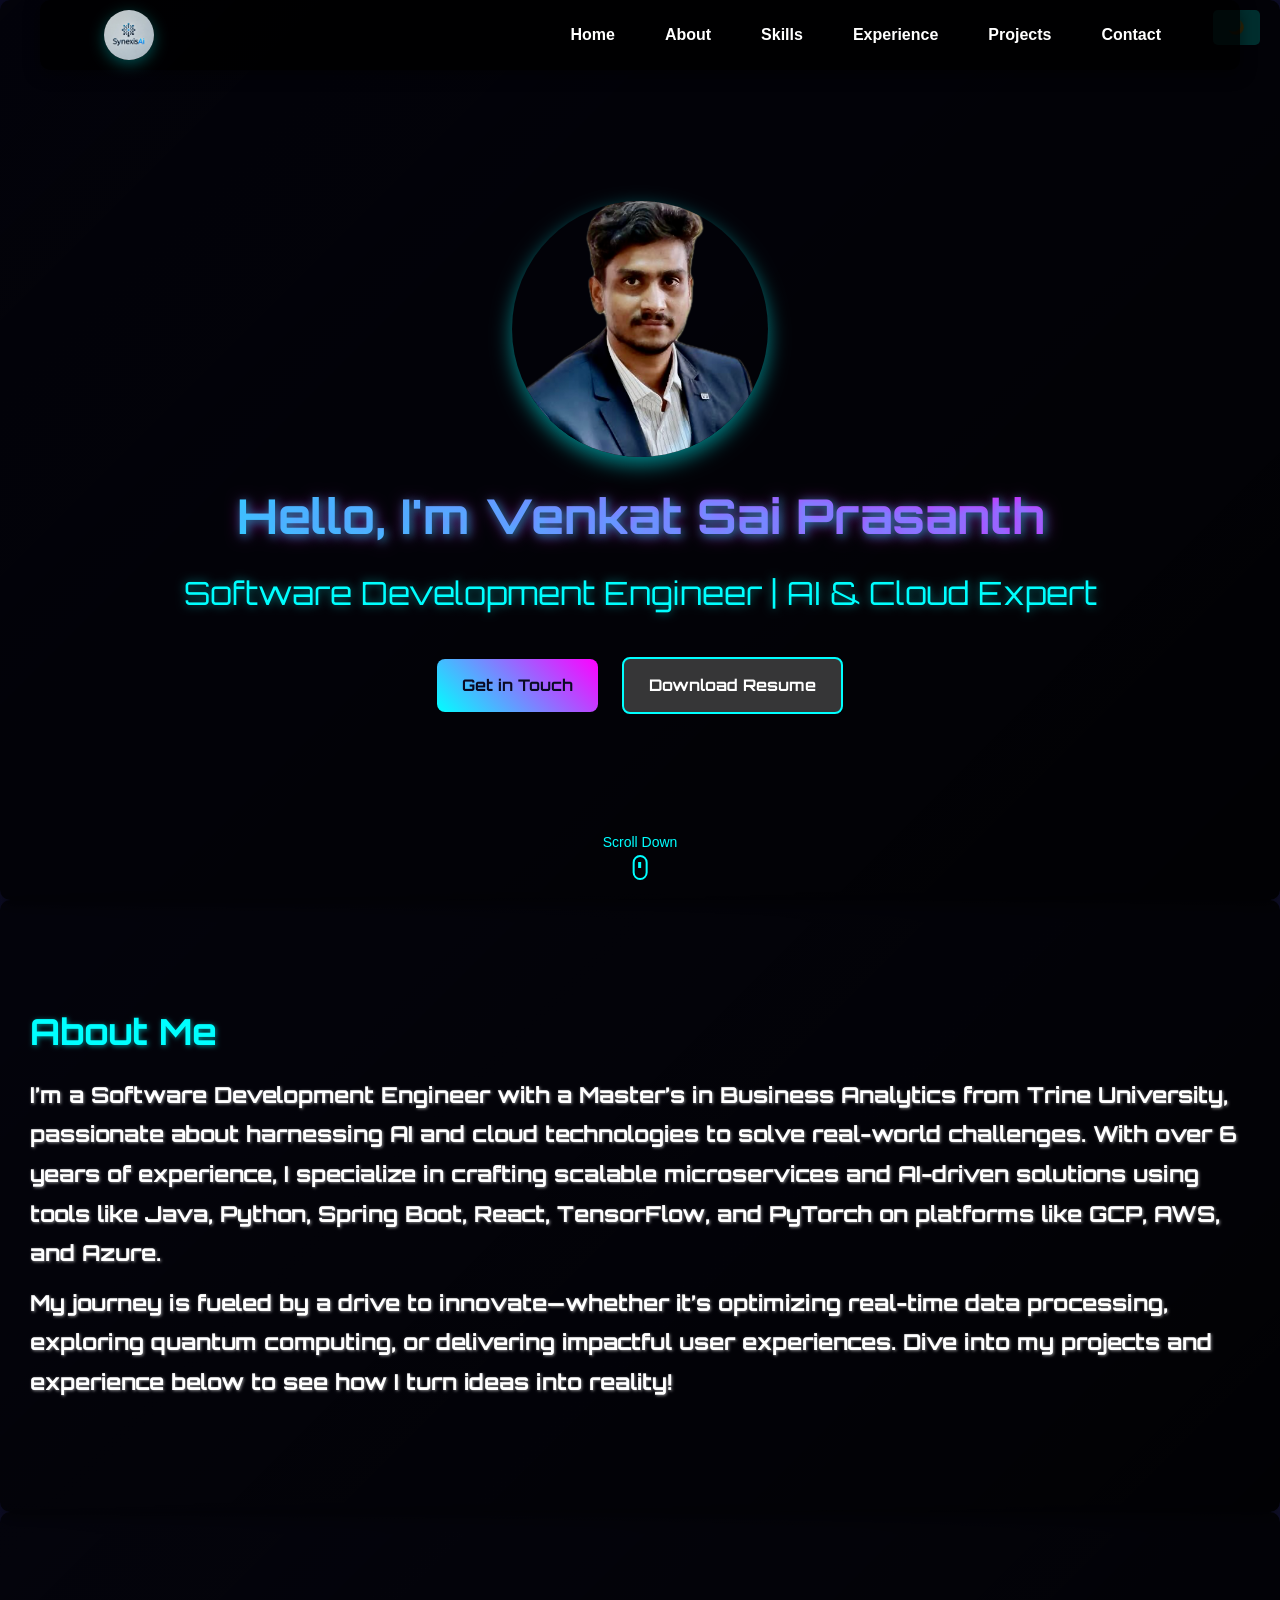
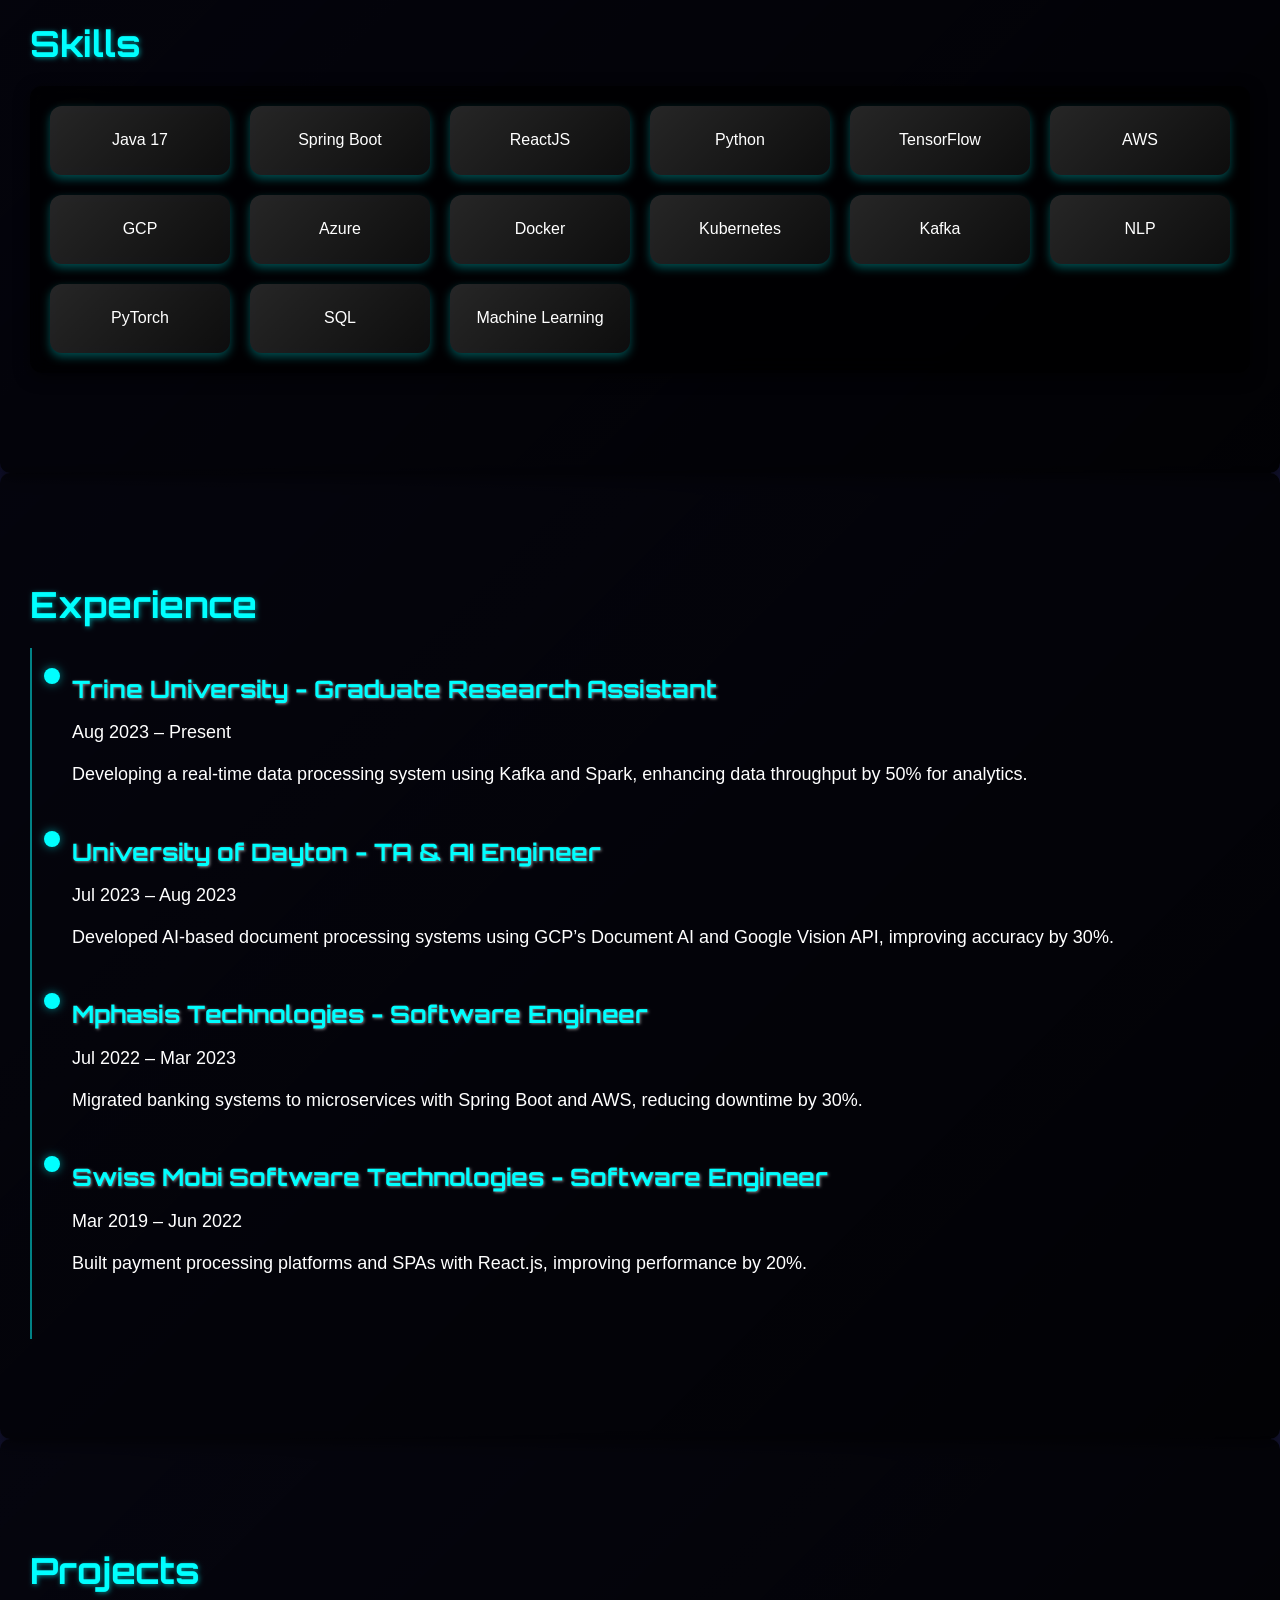
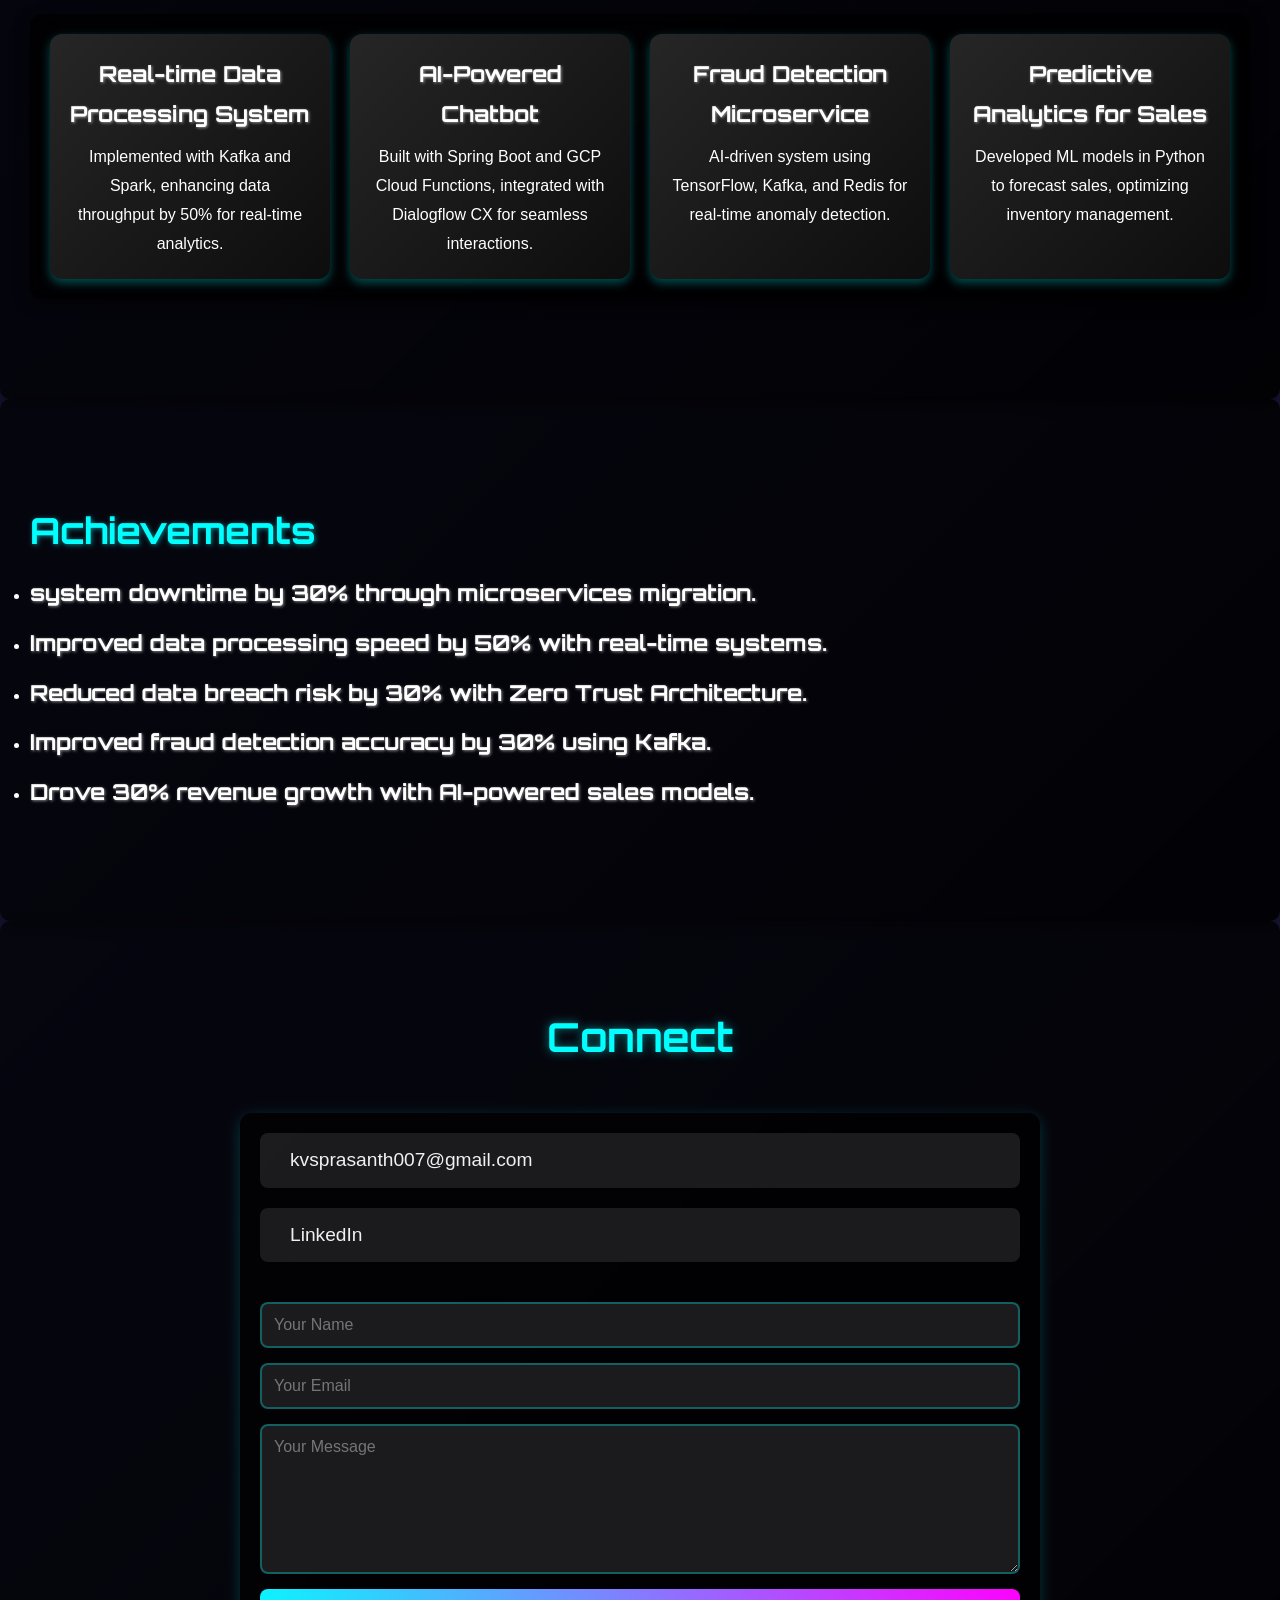
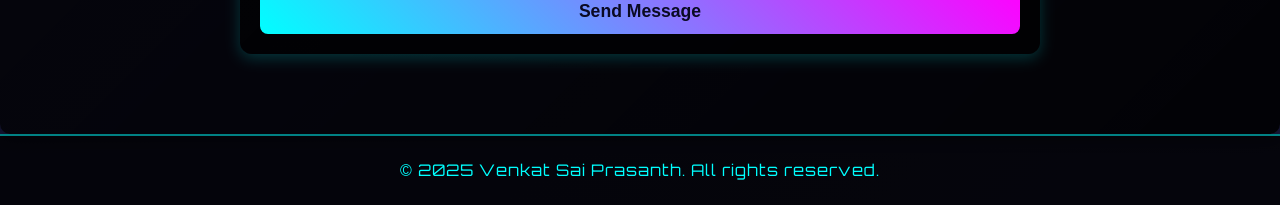
==== index.html @ 5cc9eefd "Remove unused background images and update avatar image source; enhance hero section styling for bet" ====
<!DOCTYPE html>
<html lang="en">

<head>
    <meta charset="UTF-8">
    <meta name="viewport" content="width=device-width, initial-scale=1.0">
    <title>Venkat Sai Prasanth - Portfolio</title>
    <link rel="stylesheet" href="style.css">
    <link href="https://fonts.googleapis.com/css2?family=Orbitron:wght@400;700&family=Roboto:wght@300;400;700&display=swap" rel="stylesheet">
</head>

<body>
    <!-- Loading Screen -->
    <div class="loader" aria-hidden="true">
        <div class="quantum-loader">
            <div class="quantum-dot"></div>
            <div class="quantum-dot"></div>
            <div class="quantum-dot"></div>
        </div>
    </div>
    <!-- Dark Mode Toggle -->
    <button id="theme-toggle" class="theme-toggle">🌙</button>
    
    <div class="video-container">
        <video autoplay muted loop playsinline webkit-playsinline>
            <source src="video-2.mp4" type="video/mp4">
            Your browser does not support the video tag.
        </video>
    </div>

    <header class="neon-header">
        <nav class="responsive-nav">
            <div class="nav-brand">
                <img src="logo.jpg" alt="Venkat's Portfolio Logo" class="hologram-logo">
            </div>
            <button class="hamburger" aria-label="Toggle Navigation Menu" aria-expanded="false">
                <div class="hamburger-line"></div>
                <div class="hamburger-line"></div>
                <div class="hamburger-line"></div>
            </button>
            <ul class="nav-items">
                <li><a href="#home" class="nav-link"><i class="fas fa-home"></i> Home</a></li>
                <li><a href="#about" class="nav-link"><i class="fas fa-user"></i> About</a></li>
                <li><a href="#skills" class="nav-link"><i class="fas fa-code"></i> Skills</a></li>
                <li><a href="#experience" class="nav-link"><i class="fas fa-briefcase"></i> Experience</a></li>
                <li><a href="#projects" class="nav-link"><i class="fas fa-project-diagram"></i> Projects</a></li>
                <li><a href="#contact" class="nav-link"><i class="fas fa-envelope"></i> Contact</a></li>
            </ul>
        </nav>
    </header>

    <section id="home" class="hero section">
        <div class="hero-image">
            <img src="avata.png" alt="Avatar of Venkat Sai Prasanth">
        </div>
        <div class="hero-content">
            <h1>Hello, I'm Venkat Sai Prasanth</h1>
            <p class="animated-text">Software Development Engineer | AI & Cloud Expert</p>
            <a href="#contact" class="cta-btn">Get in Touch</a>
            <a href="Venkat_Sai_Prasanth_Resume.pdf" download class="cta-btn secondary">Download Resume</a>
        </div>
        <div class="scroll-indicator">
            <p>Scroll Down</p>
            <div class="scroll-icon"></div>
        </div>
    </section>

    <section id="about" class="section">
        <h2>About Me</h2>
        <h3 >I’m a Software Development Engineer with a Master’s in Business Analytics from Trine
            University, passionate about harnessing AI and cloud technologies to solve real-world challenges. With over
            6 years of experience, I specialize in crafting scalable microservices and AI-driven solutions using tools
            like Java, Python, Spring Boot, React, TensorFlow, and PyTorch on platforms like GCP, AWS, and Azure.</h3>
        <h3 >My journey is fueled by a drive to innovate—whether it’s optimizing real-time data
                processing, exploring quantum computing, or delivering impactful user experiences. Dive into my projects
                and experience below to see how I turn ideas into reality!</h3>
    </section>

    <section id="skills" class="section">
        <h2>Skills</h2>
        <div class="skills-grid">
            <div class="skill-card">Java 17</div>
            <div class="skill-card">Spring Boot</div>
            <div class="skill-card">ReactJS</div>
            <div class="skill-card">Python</div>
            <div class="skill-card">TensorFlow</div>
            <div class="skill-card">AWS</div>
            <div class="skill-card">GCP</div>
            <div class="skill-card">Azure</div>
            <div class="skill-card">Docker</div>
            <div class="skill-card">Kubernetes</div>
            <div class="skill-card">Kafka</div>
            <div class="skill-card">NLP</div>
            <div class="skill-card">PyTorch</div>
            <div class="skill-card">SQL</div>
            <div class="skill-card">Machine Learning</div>
        </div>
    </section>

    <section id="experience" class="section">
        <h2>Experience</h2>
        <div class="timeline">
            <div class="timeline-item">
                <h3>Trine University - Graduate Research Assistant</h3>
                <p>Aug 2023 – Present</p>
                <p>Developing a real-time data processing system using Kafka and Spark, enhancing data throughput by 50%
                    for analytics.</p>
            </div>
            <div class="timeline-item">
                <h3>University of Dayton - TA & AI Engineer</h3>
                <p>Jul 2023 – Aug 2023</p>
                <p>Developed AI-based document processing systems using GCP’s Document AI and Google Vision API,
                    improving accuracy by 30%.</p>
            </div>
            <div class="timeline-item">
                <h3>Mphasis Technologies - Software Engineer</h3>
                <p>Jul 2022 – Mar 2023</p>
                <p>Migrated banking systems to microservices with Spring Boot and AWS, reducing downtime by 30%.</p>
            </div>
            <div class="timeline-item">
                <h3>Swiss Mobi Software Technologies - Software Engineer</h3>
                <p>Mar 2019 – Jun 2022</p>
                <p>Built payment processing platforms and SPAs with React.js, improving performance by 20%.</p>
            </div>
        </div>
    </section>

    <section id="projects" class="section">
        <h2>Projects</h2>
        <div class="projects-grid">
            <div class="project-card">
                <h3>Real-time Data Processing System</h3>
                <p>Implemented with Kafka and Spark, enhancing data throughput by 50% for real-time analytics.</p>
            </div>
            <div class="project-card">
                <h3>AI-Powered Chatbot</h3>
                <p>Built with Spring Boot and GCP Cloud Functions, integrated with Dialogflow CX for seamless
                    interactions.</p>
            </div>
            <div class="project-card">
                <h3>Fraud Detection Microservice</h3>
                <p>AI-driven system using TensorFlow, Kafka, and Redis for real-time anomaly detection.</p>
            </div>
            <div class="project-card">
                <h3>Predictive Analytics for Sales</h3>
                <p>Developed ML models in Python to forecast sales, optimizing inventory management.</p>
            </div>
        </div>
    </section>

    <section id="achievements" class="section">
        <h2>Achievements</h2>
        <ul class="achievements-list">
            <li>
                <h3> system downtime by 30% through microservices migration.</h3>
            </li>
            <li>
                <h3> Improved data processing speed by 50% with real-time systems.</h3>
            </li>
            <li>
                <h3>Reduced data breach risk by 30% with Zero Trust Architecture.</h3>
            </li>
            <li>
                <h3>Improved fraud detection accuracy by 30% using Kafka.</h3>
            </li>
            <li>
                <h3>Drove 30% revenue growth with AI-powered sales models.</h3>
            </li>
        </ul>
    </section>

    <section id="contact" class="section">
        <h2 class="section-title">Connect</h2>
        <div class="contact-wrapper">
            <div class="contact-card">
                <!-- Email Link -->
                <a href="mailto:kvsprasanth007@gmail.com" class="contact-link">
                    <i class="fas fa-envelope"></i>
                    <span>kvsprasanth007@gmail.com</span>
                </a>
                <!-- LinkedIn Link -->
                <a href="https://www.linkedin.com/in/venkat-kunchanapalli-49515274/" target="_blank" rel="noopener"
                    class="contact-link">
                    <i class="fab fa-linkedin"></i>
                    <span>LinkedIn</span>
                </a>
                <!-- Contact Form -->
                <form id="contact-form" class="contact-form" action="http://localhost:8080/api/contact/send"
                    method="POST">
                    <div class="form-group">
                        <input type="text" name="name" placeholder="Your Name" required>
                    </div>
                    <div class="form-group">
                        <input type="email" name="email" placeholder="Your Email" required>
                    </div>
                    <div class="form-group">
                        <textarea name="message" placeholder="Your Message" rows="5" required></textarea>
                    </div>
                    <button type="submit" class="submit-btn">Send Message</button>
                </form>
            </div>
        </div>
    </section>
    <footer>
        <p>© 2025 Venkat Sai Prasanth. All rights reserved.</p>
    </footer>

    <script src="script.js"></script>
</body>

</html>
---- style.css ----
/* Global Reset and Base Styles */
:root {
  --primary-color: #00ffff;
  --secondary-color: #ff00ff;
  --text-color: #ffffff;
  --bg-gradient: linear-gradient(135deg, #0a0a23, #1a1a3d);
  --transition: all 0.3s ease-in-out;
  --shadow: 0 4px 15px rgba(0, 255, 255, 0.3);
  --font-primary: 'Orbitron', sans-serif;
  --font-secondary: 'Inter', sans-serif;
}

* {
  margin: 0;
  padding: 0;
  box-sizing: border-box;
  font-family: var(--font-secondary);
  scroll-behavior: smooth;
  -webkit-font-smoothing: antialiased;
  -moz-osx-font-smoothing: grayscale;
}

/* Body Styles */
body {
  background: var(--bg-gradient);
  color: var(--text-color);
  line-height: 1.8;
  overflow-x: hidden;
  font-size: 16px;
  transition: var(--transition);
  display: block;
  flex-direction: column;
  min-height: 100vh;
  font-family: var(--font-primary);
  -webkit-tap-highlight-color: transparent;
}

/* Scrollbar Styling */
body::-webkit-scrollbar {
  width: 8px;
}

body::-webkit-scrollbar-thumb {
  background: var(--primary-color);
  border-radius: 10px;
}

body::-webkit-scrollbar-thumb:hover {
  background: var(--secondary-color);
}

body::-webkit-scrollbar-track {
  background: rgba(255, 255, 255, 0.1);
}


/* Accessibility Improvements */
:focus {
  outline: 2px solid #00ffff;
  outline-offset: 2px;
}

a {
  color: inherit;
  text-decoration: none;
}

a:focus,
button:focus {
  outline: 2px solid #f7f7f7;
  outline-offset: 2px;
}

/* Replace lines 67-114 with this improved loader implementation */
.loader {
  position: fixed;
  top: 0;
  left: 0;
  width: 100%;
  height: 100%;
  background: rgba(0, 0, 0, 0.9);
  display: flex;
  justify-content: center;
  align-items: center;
  z-index: 9999;
  transition: opacity 0.5s ease-out, visibility 0.5s ease-out;
}

.loader.hidden {
  opacity: 0;
  visibility: hidden;
}

.quantum-loader {
  display: flex;
  gap: 8px;
}

.quantum-dot {
  width: 20px;
  height: 20px;
  background: #00ffff;
  border-radius: 50%;
  animation: pulse 1.5s infinite ease-in-out;
}

.quantum-dot:nth-child(2) {
  animation-delay: 0.2s;
  background: #ff00ff;
}

.quantum-dot:nth-child(3) {
  animation-delay: 0.4s;
  background: #00ffff;
}

@keyframes pulse {

  0%,
  100% {
    transform: scale(0.8);
    opacity: 0.5;
  }

  50% {
    transform: scale(1.2);
    opacity: 1;
  }
}

body::before {
  content: "Loading...";
  position: fixed;
  top: 50%;
  left: 50%;
  transform: translate(-50%, -50%);
  color: #ffffff;
  font-size: 1.8rem;
  font-family: 'Orbitron', sans-serif;
  text-shadow: 0 0 15px rgba(255, 255, 255, 0.8), 0 0 25px rgba(0, 255, 255, 0.6);
  animation: pulse 1.5s infinite;
  z-index: 9999;
  /* Ensures it stays above all other elements */
  background: rgba(0, 0, 0, 0.85);
  /* Adds a subtle background for better visibility */
  padding: 20px 30px;
  border-radius: 10px;
  box-shadow: 0 4px 15px rgba(254, 254, 254, 0.5);
}

body.loaded::before {
  opacity: 0;
  visibility: hidden;
  transition: opacity 0.5s ease-in-out, visibility 0.5s ease-in-out;
}

@keyframes pulse {

  0%,
  100% {
    transform: translate(-50%, -50%) scale(1);
    opacity: 1;
  }

  50% {
    transform: translate(-50%, -50%) scale(1.1);
    opacity: 0.9;
  }
}
.responsive-nav {
  display: flex;
  justify-content: space-between;
  align-items: center;
  padding: 10px 5%;
  background: rgba(0, 0, 0, 0.8);
  position: fixed;
  width: 100%;
  top: 0;
  right: 0;
  left: 0;
  z-index: 1000;
  transition: var(--transition);
}

.responsive-nav a {
  color: var(--text-color, #fff);
  text-decoration: none;
  font-weight: 700;
  padding: 8px 15px;
  border-radius: 5px;
  transition: background 0.3s ease, color 0.3s ease;
}

.responsive-nav a:hover {
  background: var(--primary-color, #00ffff);
  color: #0a0a23;
}

.responsive-nav .logo {
  font-size: 1.5rem;
  font-family: var(--font-primary, 'Orbitron', sans-serif);
  color: var(--primary-color, #00ffff);
  text-shadow: 0 0 10px rgba(0, 255, 255, 0.5);
}

.responsive-nav .menu-toggle {
  display: none;
  background: none;
  border: none;
  cursor: pointer;
}

.responsive-nav .menu-icon {
  display: block;
  width: 25px;
  height: 3px;
  background-color: var(--primary-color, #00ffff);
  margin: 5px 0;
  position: relative;
  transition: transform 0.3s ease-in-out, background-color 0.3s ease-in-out;
}

.responsive-nav .menu-icon::before,
.responsive-nav .menu-icon::after {
  content: '';
  position: absolute;
  width: 25px;
  height: 3px;
  background: var(--primary-color, #00ffff);
  transition: transform 0.3s ease-in-out, background-color 0.3s ease-in-out;
}

.responsive-nav .menu-icon::before {
  top: -8px;
}

.responsive-nav .menu-icon::after {
  bottom: -8px;
}

.responsive-nav .menu-toggle.active .menu-icon {
  background: transparent;
}

.responsive-nav .menu-toggle.active .menu-icon::before {
  transform: rotate(45deg) translate(5px, 5px);
}

.responsive-nav .menu-toggle.active .menu-icon::after {
  transform: rotate(-45deg) translate(5px, -5px);
}

.responsive-nav .nav-links {
  list-style: none;
  display: flex;
  gap: 20px;
  transition: opacity 0.3s ease-in-out, transform 0.3s ease-in-out;
}

.responsive-nav .nav-links a {
  color: var(--text-color, #fff);
  text-decoration: none;
  font-weight: 700;
  font-family: var(--font-secondary, 'Inter', sans-serif);
  padding: 8px 15px;
  border-radius: 5px;
  transition: background 0.3s ease-in-out, color 0.3s ease-in-out;
}

.responsive-nav .nav-links a:hover {
  background: var(--primary-color, #00ffff);
  color: #0a0a23;
}

.nav-brand {
  display: flex;
  align-items: center;
  gap: 20px;
}

.hologram-logo {
  width: 50px;
  height: 50px;
  border-radius: 50%;
  transition: var(--transition);
}

.hologram-logo:hover {
  transform: scale(1.1);
}
.nav-items {
  list-style: none;
  display: flex;
  gap: 20px;
  transition: transform 0.3s ease-in-out;
}

.nav-link {
  color: var(--text-color);
  text-decoration: none;
  font-weight: 700;
  padding: 10px 15px;
  border-radius: 5px;
  transition: var(--transition);
}
.nav-items a {
  color: var(--text-color);
  text-decoration: none;
  font-weight: bold;
  padding: 10px 15px;
  border-radius: 5px;
  transition: background 0.3s ease, color 0.3s ease;
}

.nav-items a:hover {
  background: var(--primary-color);
  color: #0a0a23;
}

.nav-link:hover {
  background: var(--primary-color);
  color: #0a0a23;
}

.hamburger-line {
  width: 20px;
  height: 3px;
  margin: 3px 0;
  transition: var(--transition);
}

nav {
  display: flex;
  justify-content: space-between;
  align-items: center;
  max-width: 1200px;
  margin: 0 auto;
  padding: 10px 20px;
  position: relative;
  background: rgba(76, 74, 74, 0.416);
  /* Semi-transparent background */
  border-radius: 10px;
  /* Smooth rounded corners */
  box-shadow: 0 4px 15px rgba(0, 0, 0, 0.5);
  /* Adds depth */
  transition: background 0.3s ease-in-out, box-shadow 0.3s ease-in-out;
  z-index: 1000;
  /* Ensures it stays above other elements */
  position: fixed;
  top: 0;
  width: 100%;
  background-color: rgba(0, 0, 0, 0.8);
}

.nav-item.active {
  border-bottom: 2px solid white;
}

nav .logo:hover {
  color: #ff00ff;
  /* Adds a modern hover effect */
}

nav .menu-toggle {
  display: none;
  /* Hidden by default for larger screens */
  background: none;
  border: none;
  cursor: pointer;
}

nav .menu-icon {
  display: block;
  width: 25px;
  height: 3px;
  background-color: #00ffff;
  margin: 5px 0;
  position: relative;
  transition: transform 0.3s ease-in-out, background-color 0.3s ease-in-out;
}

nav .menu-icon::before,
nav .menu-icon::after {
  content: '';
  position: absolute;
  width: 25px;
  height: 3px;
  background: #00ffff;
  transition: transform 0.3s ease-in-out, background-color 0.3s ease-in-out;
}

nav .menu-icon::before {
  top: -8px;
}

nav .menu-icon::after {
  bottom: -8px;
}

nav .menu-toggle.active .menu-icon {
  background: transparent;
}

nav .menu-toggle.active .menu-icon::before {
  transform: rotate(45deg) translate(5px, 5px);
}

nav .menu-toggle.active .menu-icon::after {
  transform: rotate(-45deg) translate(5px, -5px);
}

nav .nav-links {
  list-style: none;
  display: flex;
  gap: 20px;
  transition: opacity 0.3s ease-in-out, transform 0.3s ease-in-out;
}

nav .nav-links a {
  color: #fff;
  text-decoration: none;
  font-weight: 700;
  font-family: 'Inter', sans-serif;
  padding: 8px 15px;
  border-radius: 5px;
  transition: background 0.3s ease-in-out, color 0.3s ease-in-out;
}

nav .nav-links a:hover {
  background: #00ffff;
  color: #0a0a23;
}

.menu-icon {
  display: block;
  width: 30px;
  height: 4px;
  background-color: #00ffff;
  /* Modern neon color */
  margin: 6px 0;
  border-radius: 2px;
  /* Smooth rounded edges */
  position: relative;
  transition: background-color 0.3s ease-in-out, transform 0.3s ease-in-out;
  box-shadow: 0 2px 5px rgba(0, 255, 255, 0.5);
  /* Adds depth */
}

.menu-icon::before,
.menu-icon::after {
  content: '';
  position: absolute;
  width: 30px;
  height: 4px;
  background-color: #00ffff;
  /* Matches the main bar */
  border-radius: 2px;
  transition: transform 0.3s ease-in-out, background-color 0.3s ease-in-out;
  box-shadow: 0 2px 5px rgba(0, 255, 255, 0.5);
}

.menu-icon::before {
  top: -10px;
}

.menu-icon::after {
  bottom: -10px;
}

.menu-toggle.active .menu-icon {
  background-color: transparent;
  /* Hides the middle bar */
  box-shadow: none;
}

.menu-toggle.active .menu-icon::before {
  transform: rotate(45deg) translate(5px, 5px);
  /* Creates an "X" shape */

}

.nav-brand {
  display: flex;
  align-items: center;
}

.hologram-logo {
  width: 50px;
  height: 50px;
  border-radius: 50%;
  box-shadow: var(--shadow);
  transition: transform 0.3s ease, box-shadow 0.3s ease;
}

.hologram-logo:hover {
  transform: scale(1.1);
  box-shadow: 0 4px 15px rgba(255, 0, 255, 0.7);
}

.nav-menu {
  display: flex;
  align-items: center;
}

.nav-items {
  list-style: none;
  display: flex;
  gap: 20px;
}

.nav-link {
  color: var(--text-color, #fff);
  text-decoration: none;
  font-weight: 700;
  padding: 8px 15px;
  border-radius: 5px;
  transition: background 0.3s ease, color 0.3s ease, transform 0.3s ease;
}

.nav-link:hover {
  background: var(--primary-color, #00ffff);
  color: #0a0a23;
  transform: scale(1.05);
}

/* Improved Hamburger Menu */
.hamburger {
  display: none;
  background: none;
  border: none;
  cursor: pointer;
  padding: 10px;
  transition: transform 0.3s ease-in-out;
}

.hamburger:hover {
  transform: scale(1.1);
}

.hamburger-line {
  width: 25px;
  height: 3px;
  background: var(--primary-color);
  margin: 4px 0;
  border-radius: 2px;
  transition: transform 0.3s ease-in-out, background-color 0.3s ease-in-out;
  box-shadow: 0 2px 5px rgba(0, 255, 255, 0.5);
}

.hamburger-line:hover {
  background: var(--secondary-color);
}

.hamburger.active .hamburger-line:nth-child(1) {
  transform: rotate(45deg) translate(5px, 5px);
}

.hamburger.active .hamburger-line:nth-child(2) {
  opacity: 0;
}

.hamburger.active .hamburger-line:nth-child(3) {
  transform: rotate(-45deg) translate(5px, -5px);
}

.nav-links {
  list-style: none;
  display: flex;
  gap: 20px;
}

.nav-links li {
  display: flex;
}

.nav-links a {
  color: var(--text-color, #fff);
  text-decoration: none;
  font-weight: 700;
  transition: color 0.3s ease, transform 0.3s ease;
}

.nav-links a:hover {
  color: var(--primary-color, #00ffff);
  transform: scale(1.05);
}

.section {
  padding: 80px 20px;
  max-width: 1400px;
  margin: 0 auto;
  position: relative;
  background-size: cover;
  background-position: center;
  background-attachment: fixed;
  border-radius: 10px;
  box-shadow: 0 4px 15px rgba(0, 0, 0, 0.5);
  background: linear-gradient(135deg, rgba(0, 0, 0, 0.7), rgba(0, 0, 0, 0.9));
}

/* Video container to ensure full-screen coverage */
.video-container {
  position: fixed;
  top: 0;
  left: 0;
  width: 100%;
  height: 100%;
  overflow: hidden;
  z-index: -1;
}

/* Video settings */
.video-container video {
  position: absolute;
  top: 50%;
  left: 50%;
  min-width: 100%;
  min-height: 100%;
  width: auto;
  height: auto;
  transform: translate(-50%, -50%);
  object-fit: cover;
}

/* Content styling */
.content {
  position: relative;
  text-align: center;
  top: 50%;
  left: 50%;
  transform: translate(-50%, -50%);
  z-index: 1;
  background: rgba(0, 0, 0, 0.6);
  /* Semi-transparent background */
  padding: 20px;
  border-radius: 10px;
}

/* Button styling */
.btn {
  display: inline-block;
  padding: 12px 24px;
  color: white;
  background: #00ffff;
  text-decoration: none;
  font-size: 18px;
  border-radius: 5px;
  transition: 0.3s ease;
}

.btn:hover {
  background: #ff00ff;
}

.section::before {
  content: '';
  position: absolute;
  top: 0;
  left: 0;
  width: 100%;
  height: 100%;
  background: transparent;
  z-index: -1;
}

h1,
h2,
h3 {
  font-family: 'Orbitron', sans-serif;
  margin-bottom: 10px;
}

h1 {
  /* Replace lines 627-635 with more responsive typography */
  font-size: 48px;
  color: #00ffff;
  background: linear-gradient(45deg, #00ffff, #ff00ff);
  -webkit-background-clip: text;
  background-clip: text;
  -webkit-text-fill-color: transparent;
  text-shadow: 2px 2px 10px rgba(0, 255, 255, 0.5), 2px 2px 15px rgba(255, 0, 255, 0.5);
  animation: fadeInText 1.5s ease-in-out;
}

h2 {
  font-size: 36px;
  color: #00ffff;
  text-shadow: 1px 1px 5px rgba(0, 255, 255, 0.5);
}

h3 {
  font-size: 22px;
  color: #ffffff;
  text-shadow: 1px 1px 3px rgba(255, 255, 255, 0.5);
}

.hero {
  display: flex;
  align-items: center;
  justify-content: center;
  flex-direction: column;
  text-align: center;
  min-height: 100vh;
  background-size: cover;
  background-position: center;
  background-attachment: fixed;
  padding-top: 80px;
}

.hero-content {
  width: 100%;
  max-width: auto;
  padding: auto;
  animation: fadeIn 2s ease-in-out;
}

.hero-content h1 {
  font-size: 3em;
  margin-bottom: 20px;
  line-height: 1.2;
}

.hero-content p {
  font-size: 2em;
  font-weight: 300;
  font-family: 'Orbitron', sans-serif;
  margin-bottom: 20px;
  color: #00ffff;
  text-shadow: 0 0 10px rgba(0, 255, 255, 0.5);
}

/* Updated animation */
@keyframes typing {
  from {
    width: 0;
  }

  to {
    width: 100%;
  }
}

@keyframes blink-caret {

  0%,
  100% {
    border-color: transparent;
  }

  50% {
    border-color: #00ffff;
  }
}

.cta-btn {
  display: inline-block;
  margin: 15px 10px;
  padding: 12px 25px;
  background: linear-gradient(45deg, var(--primary-color), var(--secondary-color));
  color: #0a0a23;
  text-decoration: none;
  border-radius: 8px;
  font-size: 1rem;
  font-weight: bold;
  font-family: 'Orbitron', sans-serif;
  transition: transform 0.3s ease, box-shadow 0.3s ease, background 0.3s ease;
}

.cta-btn:hover {
  transform: scale(1.1);
  box-shadow: 0 5px 15px rgba(0, 255, 255, 0.5);
  background: linear-gradient(45deg, var(--secondary-color), var(--primary-color));
}

.cta-btn.secondary {
  background: rgba(68, 68, 68, 0.8);
  color: #ffffff;
  border: 2px solid var(--primary-color);
  transition: transform 0.3s ease, box-shadow 0.3s ease, border-color 0.3s ease;
}

.cta-btn.secondary:hover {
  transform: scale(1.05);
  box-shadow: 0 4px 10px rgba(255, 0, 255, 0.5);
  border-color: var(--secondary-color);
}

/* Dark/Light Mode Toggle */
.theme-toggle {
  position: fixed;
  top: 10px;
  right: 20px;
  background: var(--primary-color);
  border: none;
  color: #000;
  padding: 10px 15px;
  border-radius: 5px;
  cursor: pointer;
  transition: var(--transition);
}

.theme-toggle:hover {
  background: var(--secondary-color);
}

.hero-image {
  margin-top: 30px;
  animation: fadeIn 2s ease-in-out;
}

.hero-image img {
  width: clamp(150px, 20vw, 300px);
  height: clamp(150px, 20vw, 300px);
  object-fit: cover;
  border-radius: 50%;
  animation: float 3s ease-in-out infinite, fadeIn 2s ease-in-out;
  margin-bottom: 20px;
  box-shadow: 0 8px 20px rgba(0, 255, 255, 0.5);
  transition: transform 0.3s ease, box-shadow 0.3s ease;
}

.hero-image img:hover {
  transform: scale(1.1);
  box-shadow: 0 10px 25px rgba(255, 0, 255, 0.7);
}

.scroll-indicator {
  position: absolute;
  bottom: 20px;
  left: 50%;
  transform: translateX(-50%);
  text-align: center;
  color: #00ffff;
  font-family: 'Orbitron', sans-serif;
  font-size: 14px;
  display: flex;
  flex-direction: column;
  align-items: center;
}

.scroll-icon {
  width: 15px;
  height: 25px;
  margin: 0 auto;
  border: 2px solid #00ffff;
  border-radius: 10px;
  position: relative;
}

.scroll-icon::after {
  content: '';
  position: absolute;
  top: 5px;
  left: 50%;
  transform: translateX(-50%);
  width: 3px;
  height: 6px;
  background: #00ffff;
  animation: scrollDown 1.5s infinite;
}

.skills-grid,
.projects-grid {
  display: grid;
  grid-template-columns: repeat(auto-fit, minmax(180px, 1fr));
  gap: 20px;
  background: rgba(0, 0, 0, 0.7);
  /* Slightly darker background for better contrast */
  padding: 20px;
  border-radius: 12px;
  /* Smooth rounded corners */
  box-shadow: 0 4px 15px rgba(0, 0, 0, 0.6);
  /* Enhanced shadow for depth */
  backdrop-filter: blur(10px);
  /* Modern glassmorphism effect */
}

.skill-card,
.project-card {
  background: linear-gradient(135deg, rgba(255, 255, 255, 0.15), rgba(255, 255, 255, 0.05));
  padding: 20px;
  border-radius: 12px;
  text-align: center;
  transition: transform 0.3s ease, box-shadow 0.3s ease;
  box-shadow: 0 4px 10px rgba(0, 255, 255, 0.3);
  /* Slightly brighter shadow */
  backdrop-filter: blur(5px);
  /* Adds a subtle blur for a modern look */
}

.skill-card:hover,
.project-card:hover {
  transform: translateY(-10px);
  /* Smooth hover effect */
  box-shadow: 0 6px 20px rgba(0, 255, 255, 0.4);
  /* Enhanced hover shadow */
  background: linear-gradient(135deg, rgba(0, 255, 255, 0.2), rgba(255, 0, 255, 0.2));
  /* Dynamic hover gradient */
}

.skill-card:hover,
.project-card:hover {
  transform: translateY(-12px);
  box-shadow: 0 6px 20px rgba(0, 255, 255, 0.4);
}

.timeline {
  padding: 20px;
  list-style: none;
  position: relative;
  border-left: 2px solid rgba(0, 255, 255, 0.5);
}

.timeline-item {
  margin-bottom: 40px;
  position: relative;
  padding-left: 20px;
}

.timeline-item::before {
  content: '';
  position: absolute;
  left: -8px;
  top: 0;
  width: 16px;
  height: 16px;
  background: #00ffff;
  border-radius: 50%;
  box-shadow: 0 0 10px rgba(0, 255, 255, 0.5);
}

.timeline-item time {
  font-size: 16px;
  color: #00ffff;
  font-family: 'Orbitron', sans-serif;
  position: absolute;
  left: -20px;
  top: 0;
}

.timeline-item h3 {
  font-size: 24px;
  color: #00ffff;
  margin-bottom: 5px;
  font-family: 'Orbitron', sans-serif;
}

.timeline-item p {
  font-size: 18px;
  color: #ffffff;
  margin-bottom: 10px;
  font-family: 'Inter', sans-serif;
}

footer {
  text-align: center;
  padding: 20px;
  background: #000;
  color: #fff;
  font-family: 'Orbitron', sans-serif;
  font-size: 14px;
  letter-spacing: 1px;
  border-top: 2px solid rgba(0, 255, 255, 0.5);
}

.fade {
  opacity: 0;
  transition: opacity 0.6s ease-in-out;
}

.fade-in {
  opacity: 1;
}

.fade-in-text {
  opacity: 0;
  animation: fadeInText 1.2s ease-in-out forwards;
}

@keyframes fadeIn {
  0% {
    opacity: 0;
  }

  100% {
    opacity: 1;
  }
}

@keyframes float {

  0%,
  100% {
    transform: translateY(0);
  }

  50% {
    transform: translateY(-10px);
  }
}

@keyframes typing {
  from {
    width: 0;
  }

  to {
    width: 100%;
  }
}

@keyframes blink-caret {

  from,
  to {
    border-color: transparent;
  }

  50% {
    border-color: #00ffff;
  }
}

@keyframes fadeInText {
  0% {
    opacity: 0;
    transform: translateY(20px);
  }

  100% {
    opacity: 1;
    transform: translateY(0);
  }
}

@keyframes scrollDown {
  0% {
    top: 5px;
    opacity: 1;
  }

  100% {
    top: 15px;
    opacity: 0;
  }
}


#contact {
  padding: 80px 20px;
  color: #f0f0f0;
  text-align: center;
}

.section-title {
  font-size: 2.5rem;
  margin-bottom: 40px;
  color: #00ffff;
  text-shadow: 0 0 10px rgba(0, 255, 255, 0.5);
  font-family: 'Orbitron', sans-serif;
}

.contact-wrapper {
  max-width: 800px;
  margin: 0 auto;
  padding: 20px;
  background: rgba(0, 0, 0, 0.6);
  border-radius: 12px;
  box-shadow: 0 4px 15px rgba(0, 255, 255, 0.2);
}

.contact-card {
  display: flex;
  flex-direction: column;
  gap: 20px;
}

.contact-link {
  display: flex;
  align-items: center;
  gap: 10px;
  color: #f0f0f0;
  text-decoration: none;
  font-size: 1.2rem;
  padding: 10px 20px;
  border-radius: 8px;
  background: rgba(255, 255, 255, 0.1);
  transition: background 0.3s ease, transform 0.3s ease;
}

.contact-link:hover {
  background: rgba(0, 255, 255, 0.2);
  transform: translateY(-5px);
}

.contact-link i {
  font-size: 1.5rem;
  color: #00ffff;
}

.contact-form {
  display: flex;
  flex-direction: column;
  gap: 15px;
  margin-top: 20px;
}

.form-group {
  display: flex;
  flex-direction: column;
  gap: 5px;
}

.form-group input,
.form-group textarea {
  padding: 12px;
  border: 2px solid rgba(0, 255, 255, 0.3);
  border-radius: 8px;
  background: rgba(255, 255, 255, 0.1);
  color: #f0f0f0;
  font-size: 1rem;
  transition: border-color 0.3s ease, box-shadow 0.3s ease;
}

.form-group input:focus,
.form-group textarea:focus {
  border-color: #00ffff;
  box-shadow: 0 0 10px rgba(0, 255, 255, 0.5);
  outline: none;
}

.form-group textarea {
  resize: vertical;
  min-height: 150px;
}

.submit-btn {
  padding: 12px 24px;
  background: linear-gradient(45deg, #00ffff, #ff00ff);
  color: #0a0a23;
  border: none;
  border-radius: 8px;
  font-size: 1.1rem;
  font-weight: bold;
  cursor: pointer;
  transition: transform 0.3s ease, box-shadow 0.3s ease;
}

.submit-btn:hover {
  transform: scale(1.05);
  box-shadow: 0 4px 15px rgba(0, 255, 255, 0.5);
}

/* Footer */
footer {
  background: rgba(0, 0, 0, 0.8);
  color: #f0f0f0;
  text-align: center;
  padding: 20px;
  position: relative;
  z-index: 1000;
}

footer p {
  font-size: 1rem;
  color: #00ffff;
  margin: 0;
  font-family: 'Orbitron', sans-serif;
}

footer a {
  color: #00ffff;
  text-decoration: none;
  font-weight: bold;
}

footer a:hover {
  color: #ff00ff;
  text-decoration: underline;
}

footer .social-icons {
  display: flex;
  justify-content: center;
  gap: 15px;
  margin-top: 10px;
}

footer .social-icons a {
  color: #00ffff;
  font-size: 1.5rem;
  transition: color 0.3s ease;
}

footer .social-icons a:hover {
  color: #ff00ff;
}

footer .social-icons i {
  transition: transform 0.3s ease;
}

footer .social-icons a:hover i {
  transform: scale(1.2);
}

footer .social-icons a:hover i {
  color: #ff00ff;
}

footer .social-icons a:hover i {
  transform: rotate(360deg);
}

footer .social-icons a:hover i {
  color: #00ffff;
  text-shadow: 0 0 10px rgba(0, 255, 255, 0.5);
}

footer .social-icons a:hover i {
  transform: scale(1.2);
  color: #ff00ff;
}

footer .social-icons a:hover i {
  transition: transform 0.3s ease, color 0.3s ease;
}

/* Animations */
@keyframes fadeIn {
  0% {
    opacity: 0;
  }

  100% {
    opacity: 1;
  }
}

@keyframes float {

  0%,
  100% {
    transform: translateY(0);
  }

  50% {
    transform: translateY(-10px);
  }
}

@keyframes typing {
  from {
    width: 0;
  }

  to {
    width: 100%;
  }
}

@keyframes blink-caret {

  from,
  to {
    border-color: transparent;
  }

  50% {
    border-color: #00ffff;
  }
}

@keyframes fadeInText {
  0% {
    opacity: 0;
    transform: translateY(20px);
  }

  100% {
    opacity: 1;
    transform: translateY(0);
  }
}

@keyframes scrollDown {
  0% {
    top: 5px;
    opacity: 1;
  }

  100% {
    top: 15px;
    opacity: 0;
  }
}

/* General Media Queries */
@media (max-width: 768px) {
  body::before {
    font-size: 1.5rem;
    padding: 15px 25px;
  }

  .nav-items {
    display: none;
    position: absolute;
    top: 100%;
    right: 0;
    background: rgba(0, 0, 0, 0.95);
    width: 100%;
    flex-direction: column;
    border-radius: 0 0 10px 10px;
    padding: 15px;
    box-shadow: 0 4px 15px rgba(0, 0, 0, 0.5);
    z-index: 1000;
    border-radius: 10px;
  }

  .nav-items.active {
    display: flex;
  }

  .nav-link {
    width: 100%;
    text-align: center;
    padding: 10px;
  }

  .nav-menu {
    padding: 0.2px;
  }

  .hamburger {
    display: block;
    background: none;
    border: none;
    cursor: pointer;
  }
  .hamburger .bar {
    display: block;
    width: 25px;
    height: 3px;
    background: var(--primary-color);
    margin: 5px 0;
    transition: transform 0.3s ease-in-out, opacity 0.3s ease-in-out;
}

.hamburger.active .bar:nth-child(1) {
    transform: rotate(45deg) translate(5px, 5px);
}

.hamburger.active .bar:nth-child(2) {
    opacity: 0;
}

.hamburger.active .bar:nth-child(3) {
    transform: rotate(-45deg) translate(5px, -5px);
}

  .nav-links {
    display: none;
    flex-direction: column;
    gap: 10px;
    background: rgba(0, 0, 0, 0.95);
    padding: 10px;
    border-radius: 8px;
  }

  .nav-links.active {
    display: flex;
  }

  .cta-btn.secondary {
    font-size: 0.9em;
    padding: 8px 16px;
    box-shadow: 0 0 6px rgba(0, 255, 255, 0.3);
  }

  .skills-grid,
  .projects-grid {
    grid-template-columns: repeat(auto-fill, minmax(130px, 1fr));
    gap: 15px;
    padding: 15px;
  }

  header {
    padding: 1px 15px;
  }

  .logo-img {
    width: 30px;
    height: 30px;
  }

  .logo {
    font-size: 18px;
  }

  .menu-toggle {
    display: block;
    background: none;
    border: none;
    cursor: pointer;
  }

  .menu-icon {
    display: block;
    width: 20px;
    height: 2px;
    background: #00ffff;
    position: relative;
  }

  .menu-icon::before,
  .menu-icon::after {
    content: '';
    position: absolute;
    width: 20px;
    height: 2px;
    background: #00ffff;
    transition: transform 0.3s ease-in-out;
  }

  .menu-icon::before {
    top: -6px;
  }

  .menu-icon::after {
    bottom: -6px;
  }

  .menu-toggle.active .menu-icon::before {
    transform: rotate(45deg) translate(5px, 5px);
  }

  .menu-toggle.active .menu-icon::after {
    transform: rotate(-45deg) translate(5px, -5px);
  }

  .hero-content h1 {
    font-size: 1.8em;
  }

  .cta-btn {
    font-size: 0.9em;
    padding: 8px 16px;
    margin: 5px;
  }

  .hero-image img {
    width: 120px;
    height: 120px;
  }

  h1 {
    font-size: 28px;
    font-weight: bold;
    color: #00ffff;
    text-shadow: 0 0 10px rgba(0, 255, 255, 0.5);
    line-height: 1.4;
  }

  h2 {
    font-size: 24px;
    font-weight: 600;
    color: #ff00ff;
    text-shadow: 0 0 8px rgba(255, 0, 255, 0.4);
    line-height: 1.5;
  }

  h3 {
    font-size: 18px;
    font-weight: 500;
    color: #f0f0f0;
    text-shadow: 0 0 5px rgba(255, 255, 255, 0.3);
    line-height: 1.6;
  }

  .section {
    padding: 40px 15px;
    background-attachment: scroll;
  }

  .skills-grid,
  .projects-grid {
    display: grid;
    grid-template-columns: repeat(auto-fit, minmax(120px, 1fr));
    gap: 15px;
  }

  .skill-card,
  .project-card {
    padding: 15px;
  }

  .contact-wrapper {
    padding: 15px;
    max-width: 100%;
  }

  .contact-card {
    gap: 15px;
  }

  .contact-link {
    font-size: 1rem;
    padding: 8px 15px;
  }

  .form-group input,
  .form-group textarea {
    padding: 10px;
    font-size: 0.9rem;
  }

  .submit-btn {
    padding: 10px 20px;
    font-size: 1rem;
  }

  .hero {
    padding: 80px 20px 40px;
  }

  .hero-content .animated-text {
    font-size: 1.5em;
  }
  .responsive-nav {
    flex-wrap: wrap;
    padding: 10px;
  }

  .responsive-nav .menu-toggle {
    display: block;
  }

  .responsive-nav .nav-links {
    display: none;
    flex-direction: column;
    gap: 10px;
    background: rgba(0, 0, 0, 0.95);
    padding: 10px;
    border-radius: 8px;
    width: 100%;
  }

  .responsive-nav .nav-links.active {
    display: flex;
  }
}


@media (max-width: 480px) {
  body::before {
    font-size: 1.2rem;
    padding: 10px 20px;
  }



  .skills-grid,
  .projects-grid {
    grid-template-columns: repeat(auto-fill, minmax(100px, 1fr));
    gap: 10px;
    padding: 10px;
  }

  h1 {
    font-size: 28px;
  }

  h2 {
    font-size: 24px;
  }

  h3 {
    font-size: 18px;
  }

  .section {
    padding: 40px 15px;
  }

  .hero-content h1 {
    font-size: 1.8rem;
  }

  .timeline-item {
    padding-left: 15px;
    margin-bottom: 30px;
  }

  .timeline-item h3 {
    font-size: 18px;
  }
}

@media (max-width: 1024px) {
  . {
    padding: 100px 20px;
  }

  .hero-content h1 {
    font-size: 3.5em;
  }

  .hero-content p {
    font-size: 2em;
  }

  .animated-text {
    font-size: 1.8em;
  }

  .cta-btn {
    font-size: 1.2rem;
    padding: 10px 20px;
  }

  .hero-image img {
    width: 150px;
    height: 150px;
  }
}

@media (min-width: 1200px) {
  .container {
    max-width: 1600px;
  }

  .section {
    padding: 100px 30px;
  }
}
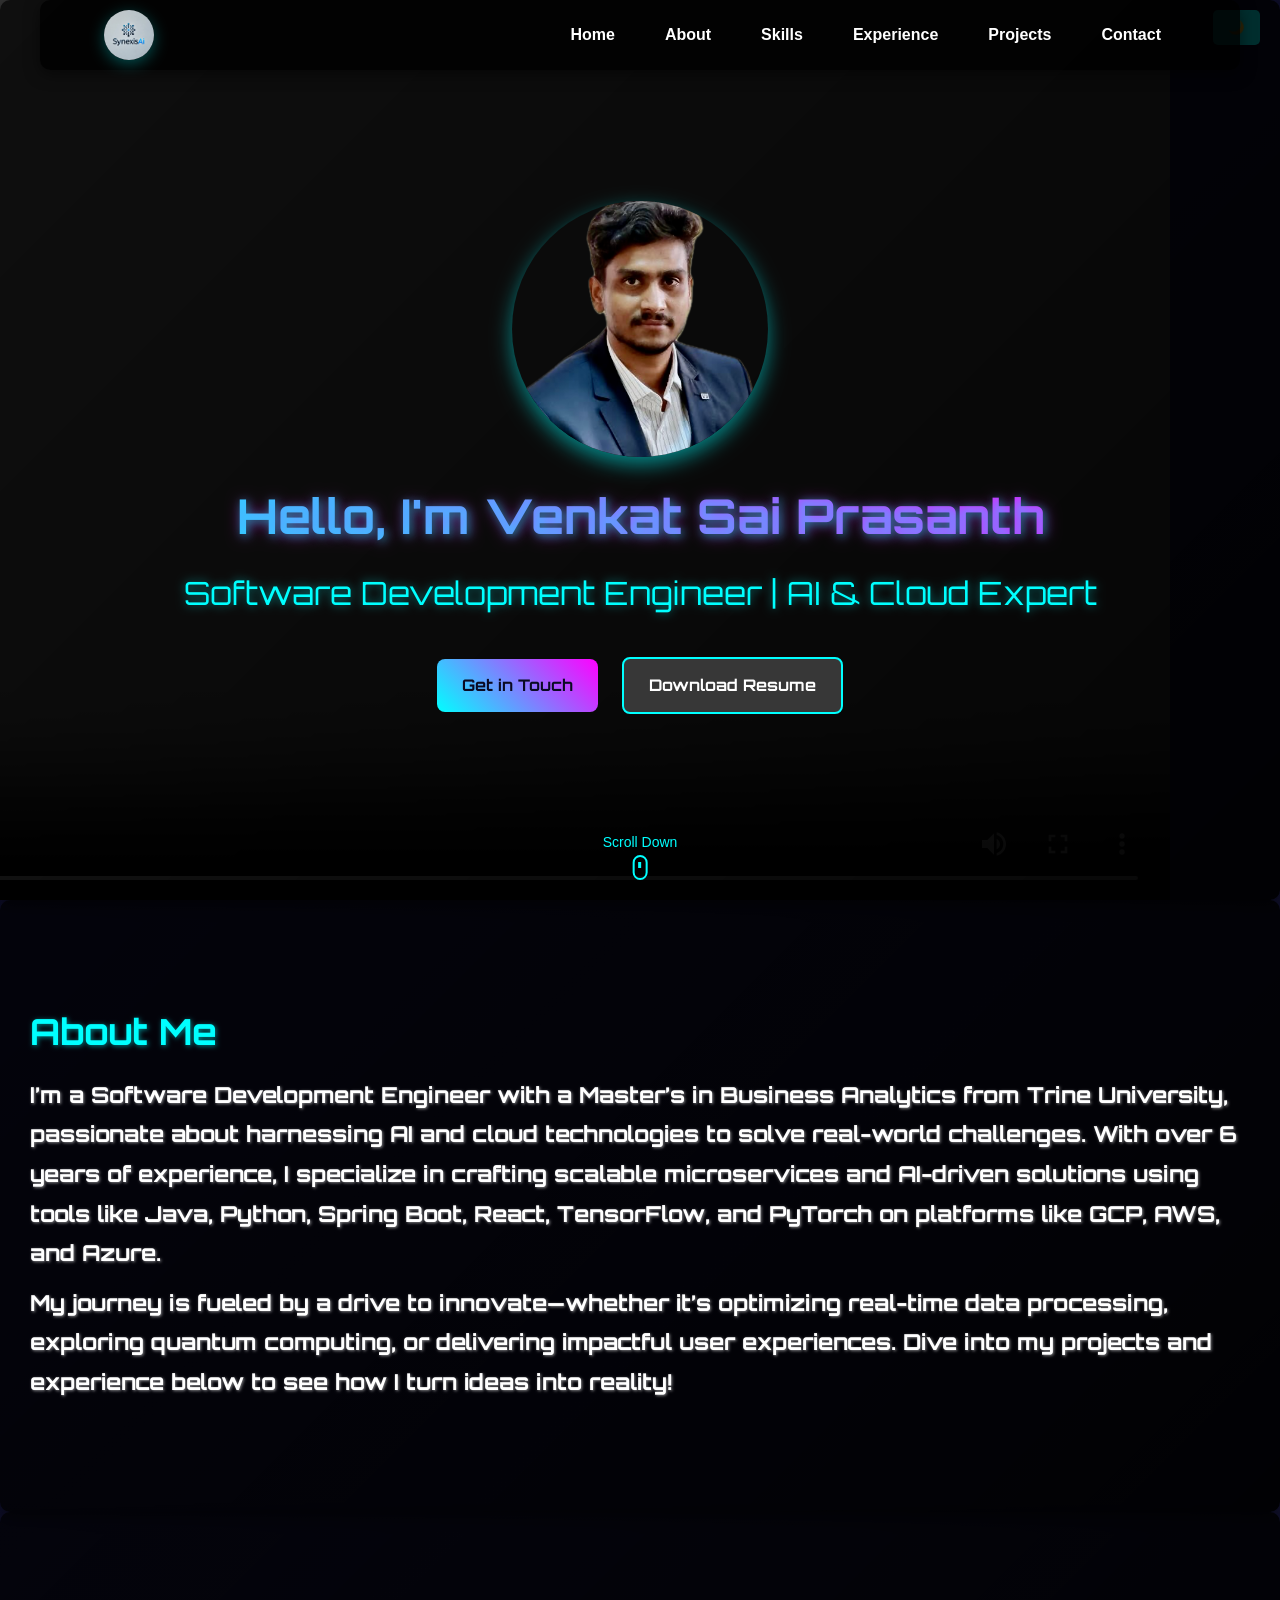
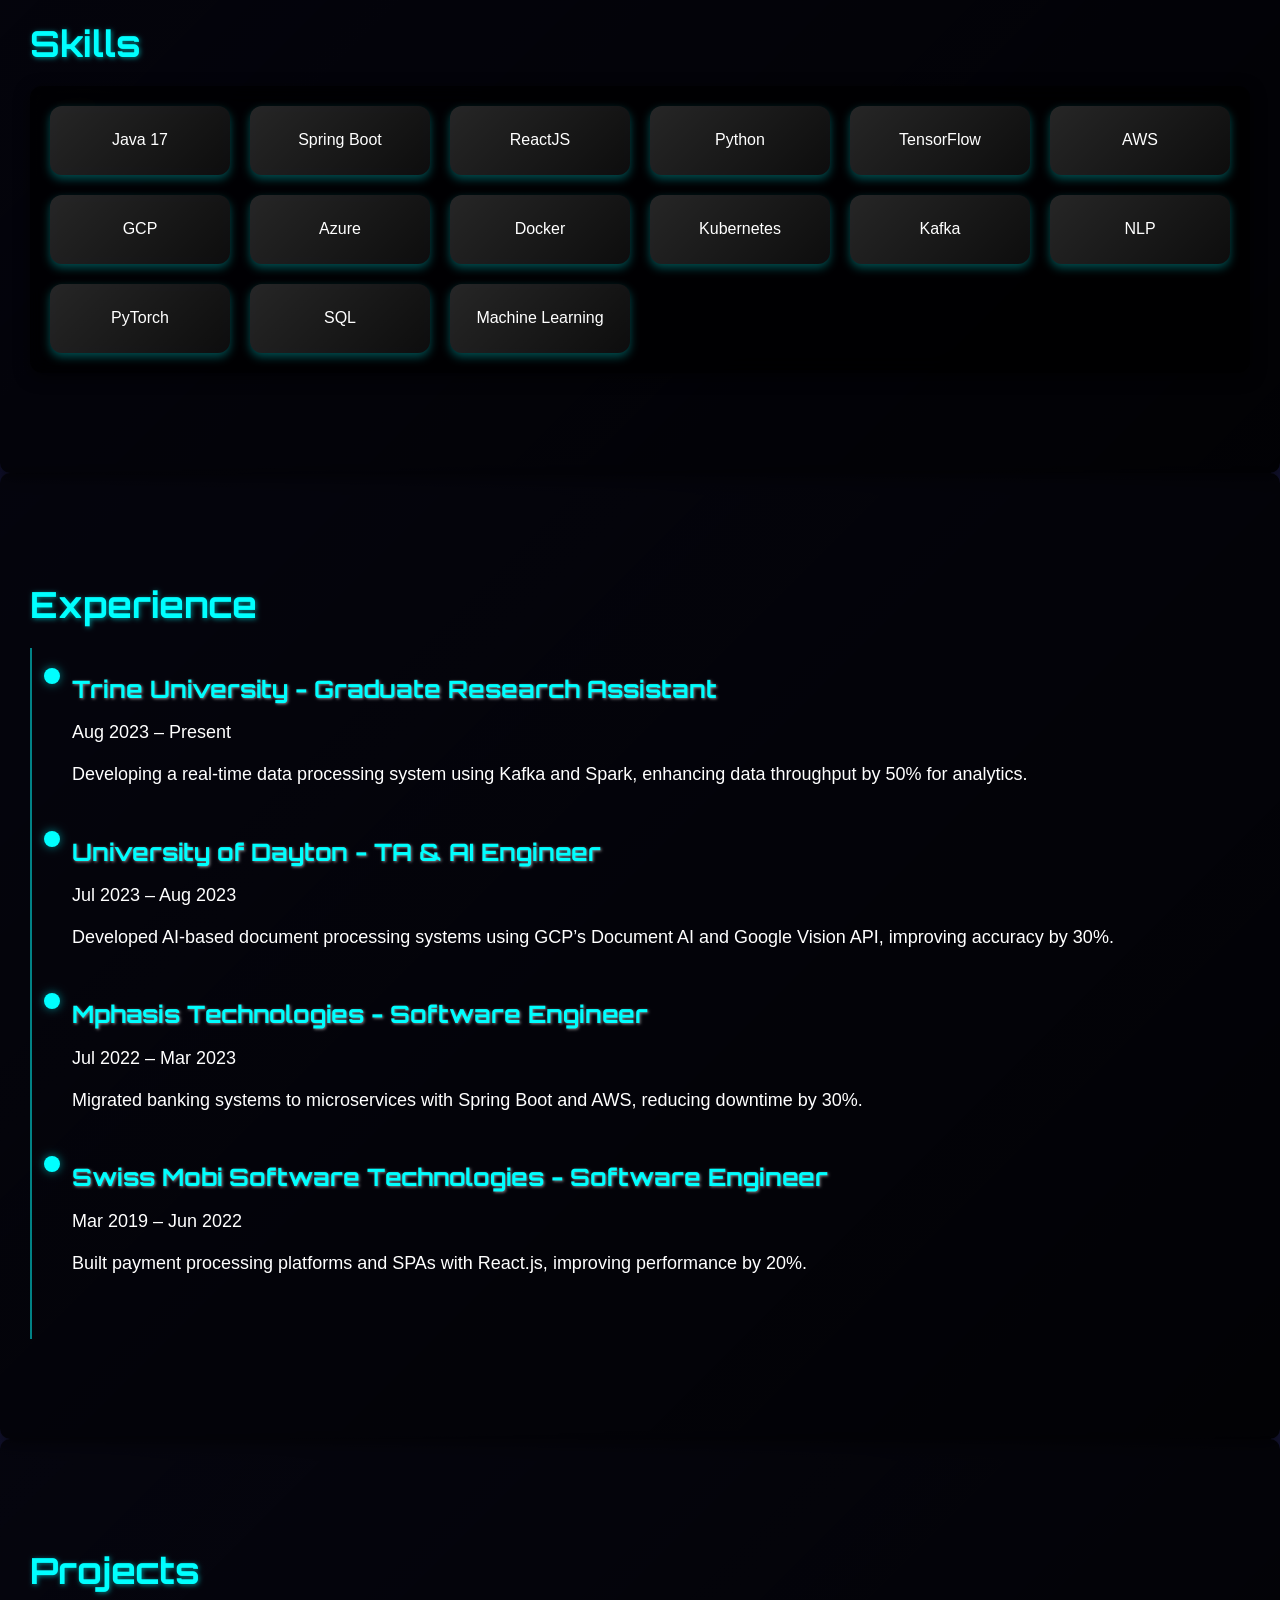
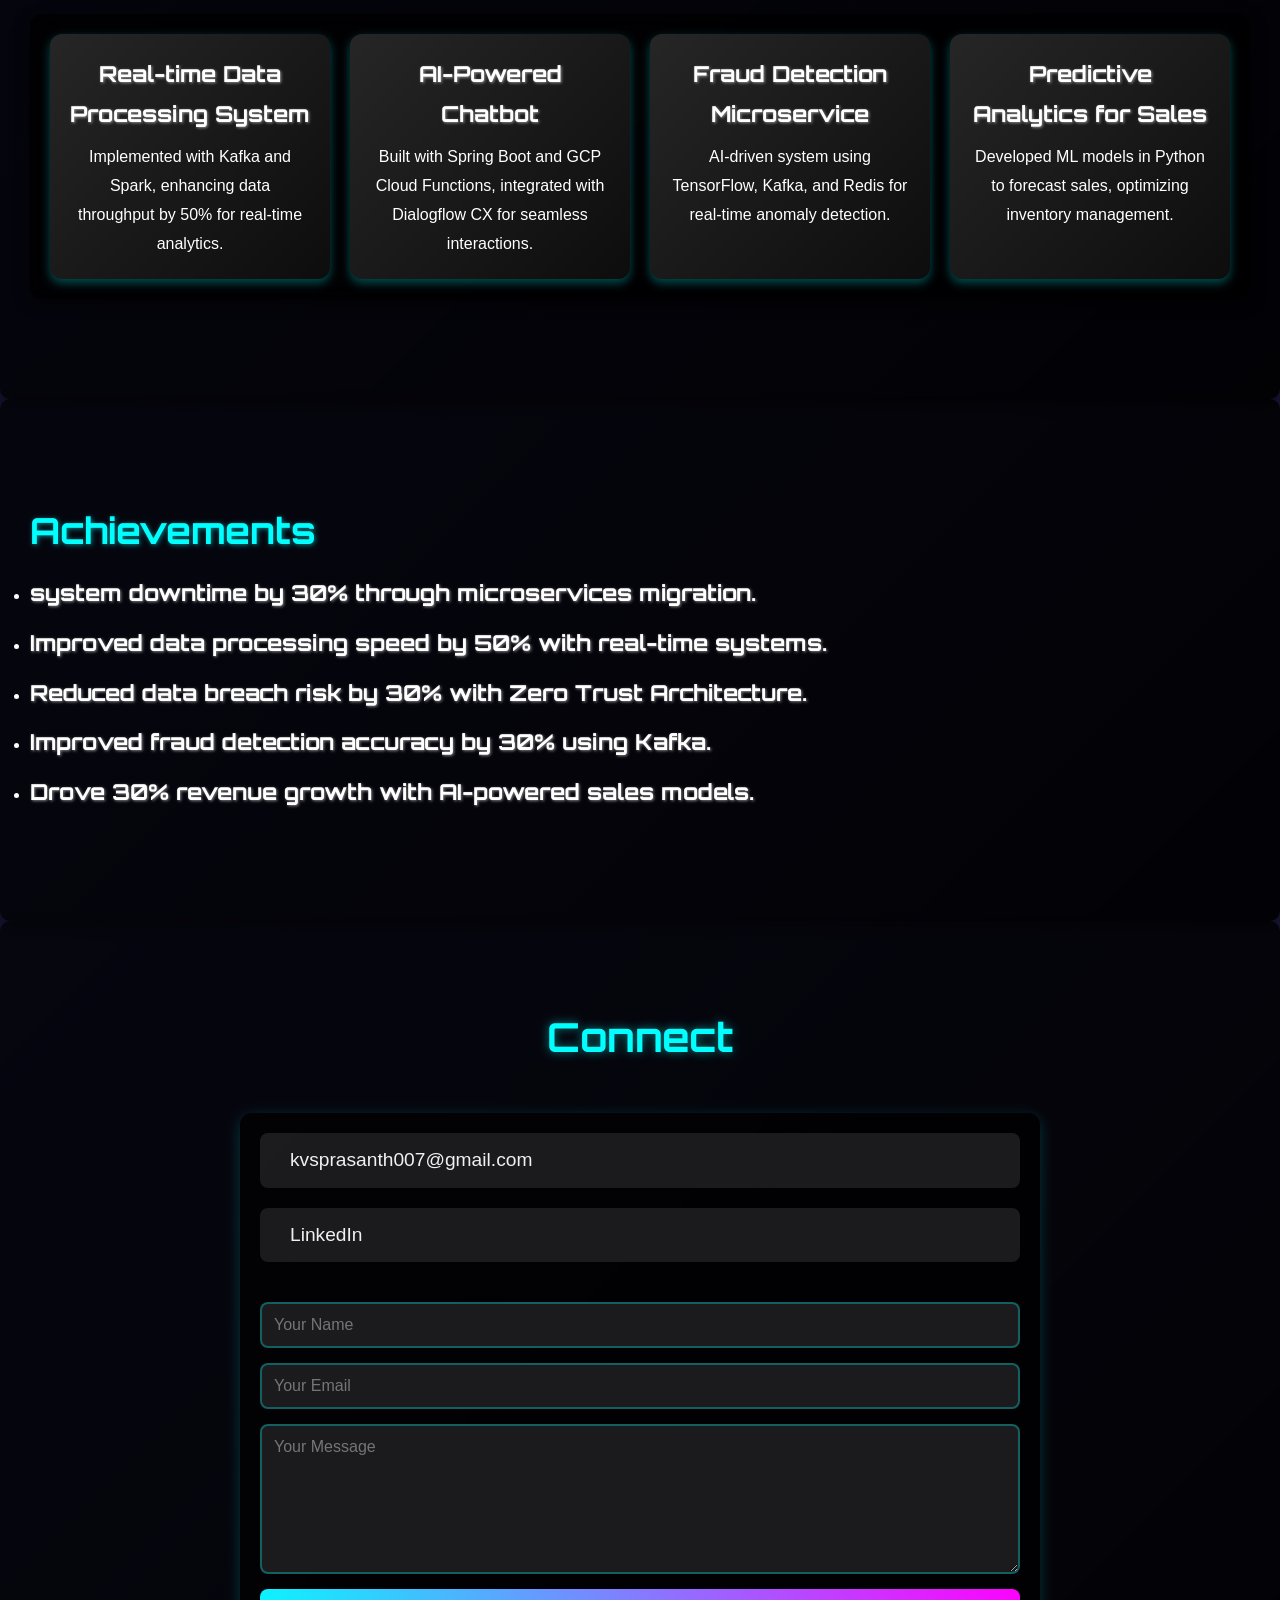
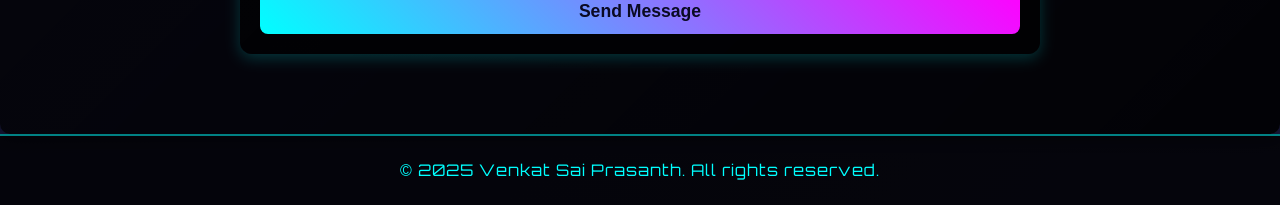
==== commit 176befae: "Enhance video playback controls and add Firefox compatibility for playsinline attribute" ====
--- a/index.html
+++ b/index.html
@@ -22,9 +22,8 @@
     <button id="theme-toggle" class="theme-toggle">🌙</button>
     
     <div class="video-container">
-        <video autoplay muted loop playsinline webkit-playsinline>
-            <source src="video-2.mp4" type="video/mp4">
-            Your browser does not support the video tag.
+        <video id="myVideo" playsinline="true" webkit-playsinline controls>
+            <source src="video-3.mp4" type="video/mp4">
         </video>
     </div>
 
--- a/style.css
+++ b/style.css
@@ -1597,7 +1597,7 @@
 }
 
 @media (max-width: 1024px) {
-  . {
+  .container {
     padding: 100px 20px;
   }
 
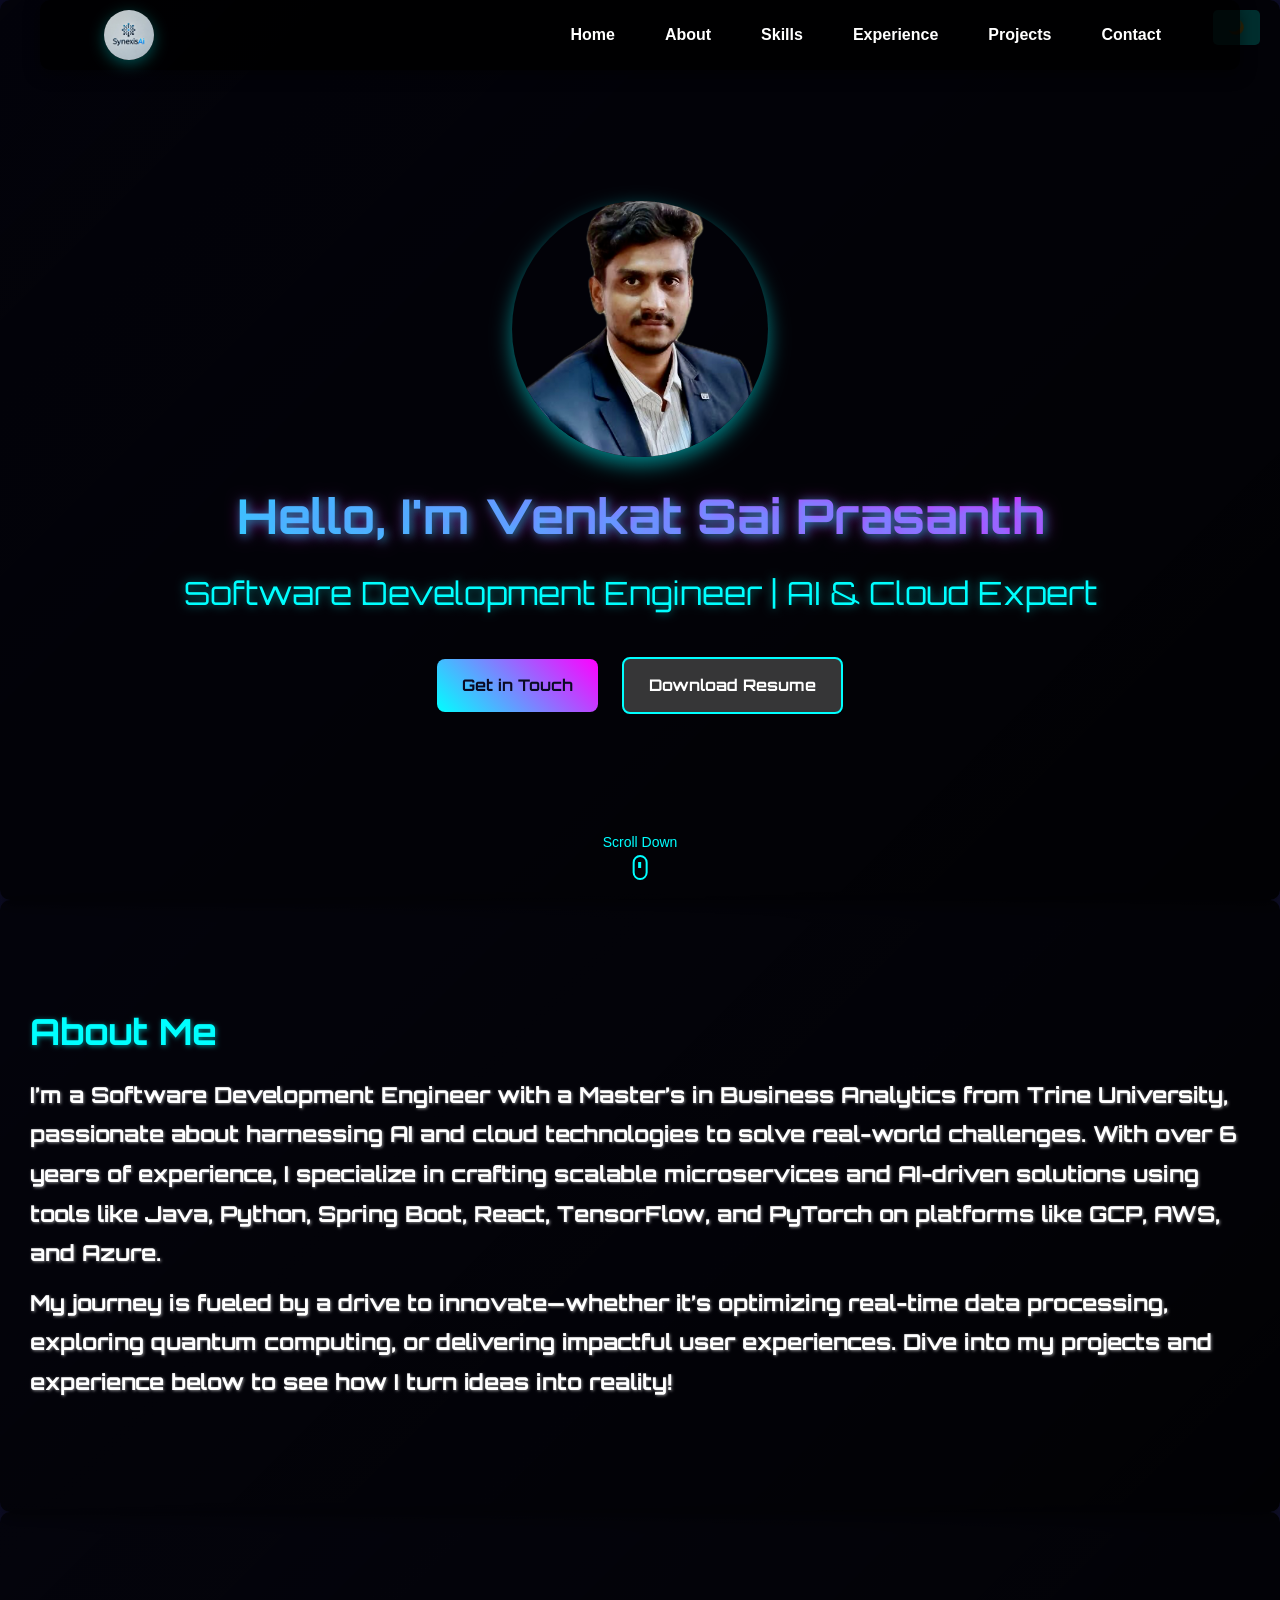
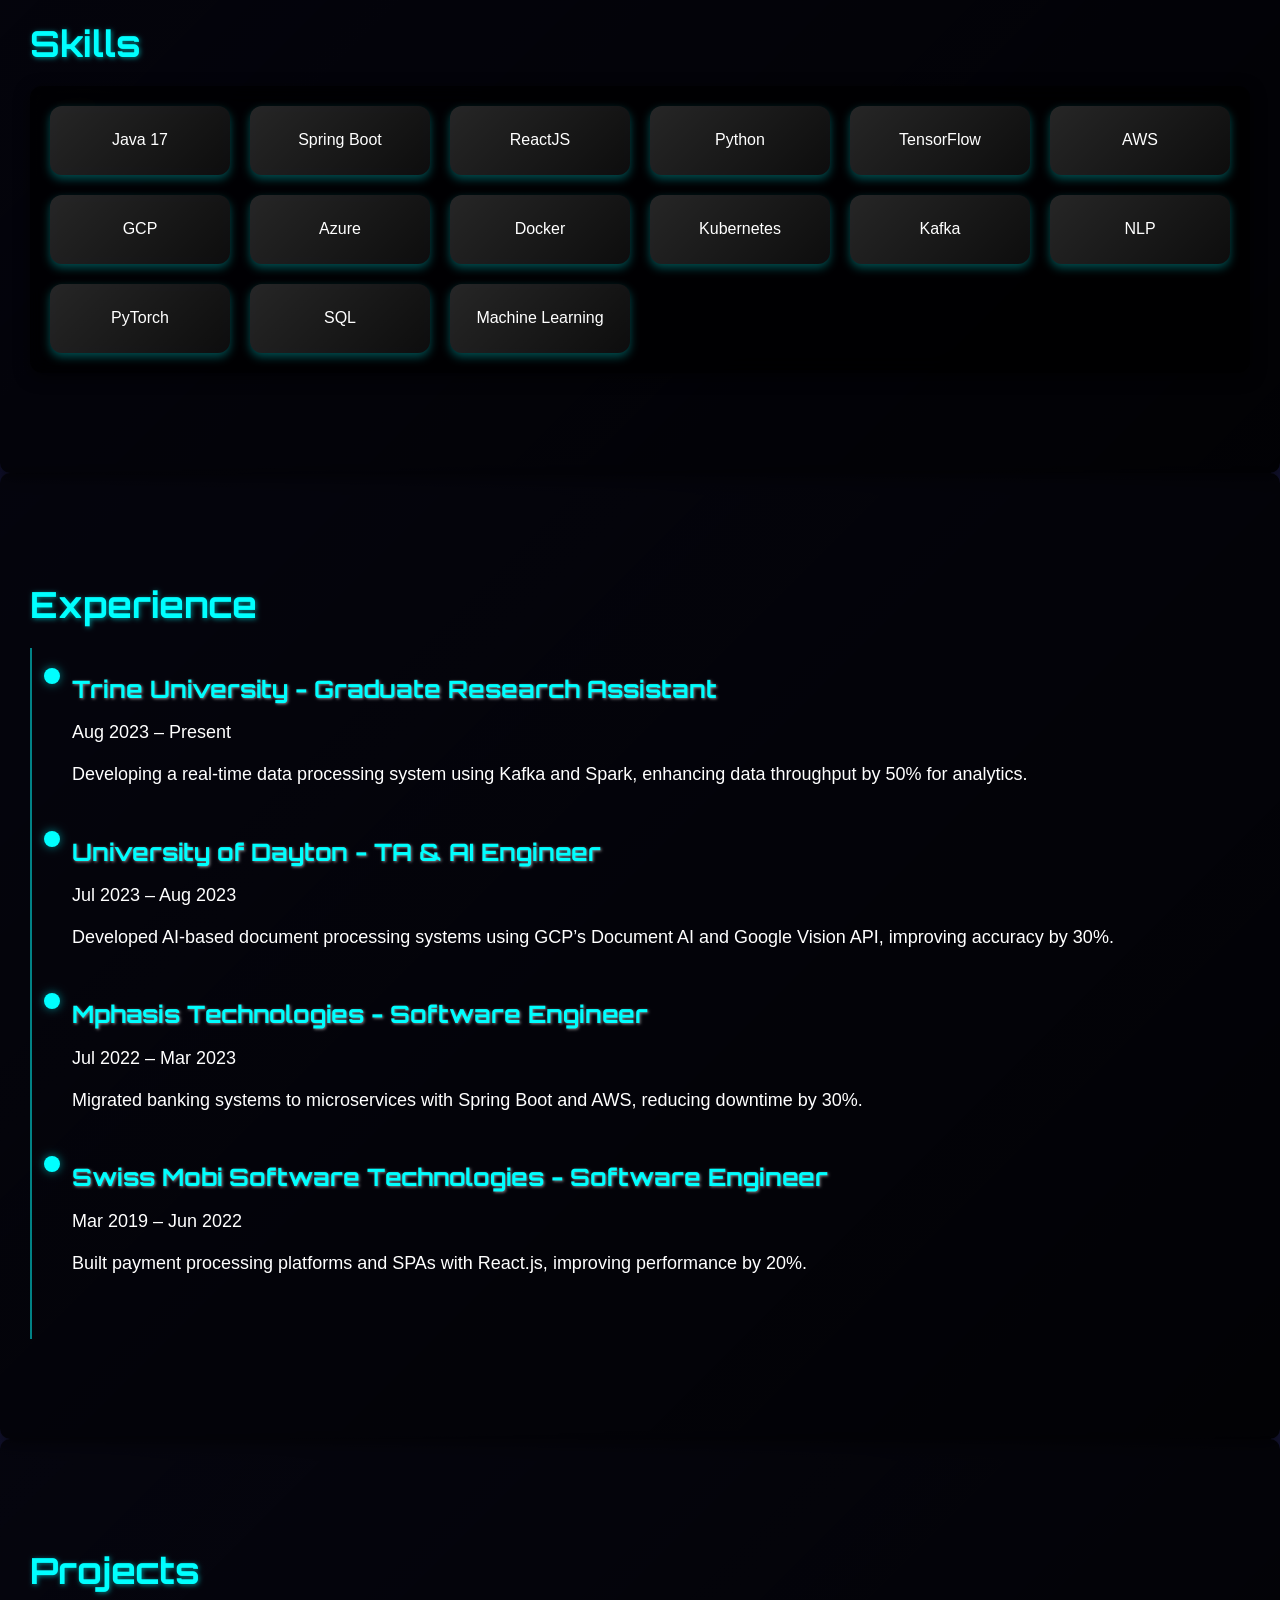
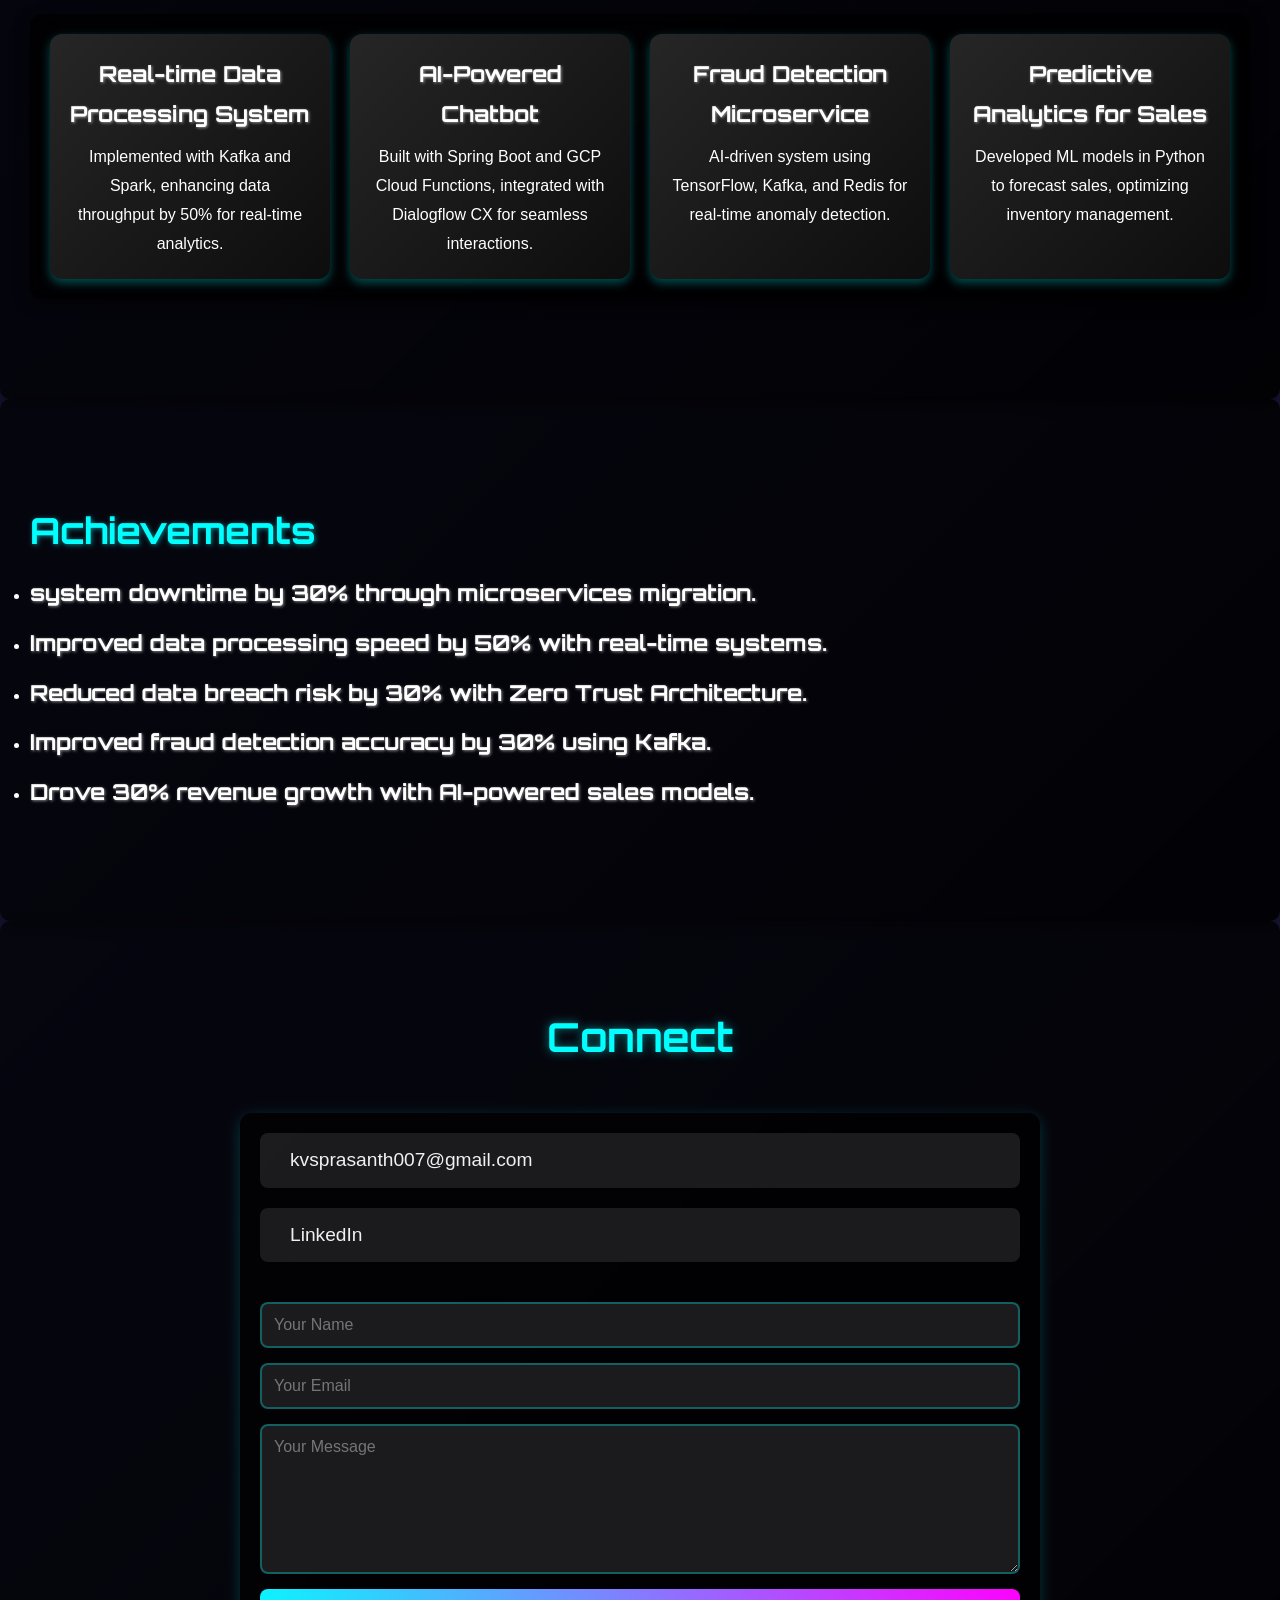
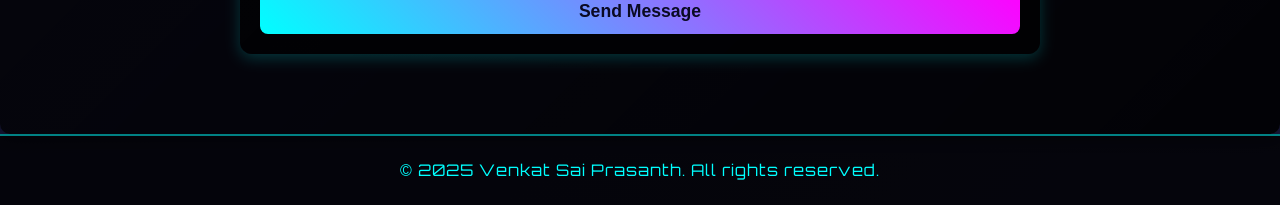
==== commit b946ada5: "Update video element to autoplay, mute, and loop; change video source for improved content delivery" ====
--- a/index.html
+++ b/index.html
@@ -22,8 +22,9 @@
     <button id="theme-toggle" class="theme-toggle">🌙</button>
     
     <div class="video-container">
-        <video id="myVideo" playsinline="true" webkit-playsinline controls>
-            <source src="video-3.mp4" type="video/mp4">
+        <video autoplay muted loop playsinline webkit-playsinline>
+            <source src="video-5.mp4" type="video/mp4">
+            Your browser does not support the video tag.
         </video>
     </div>
 
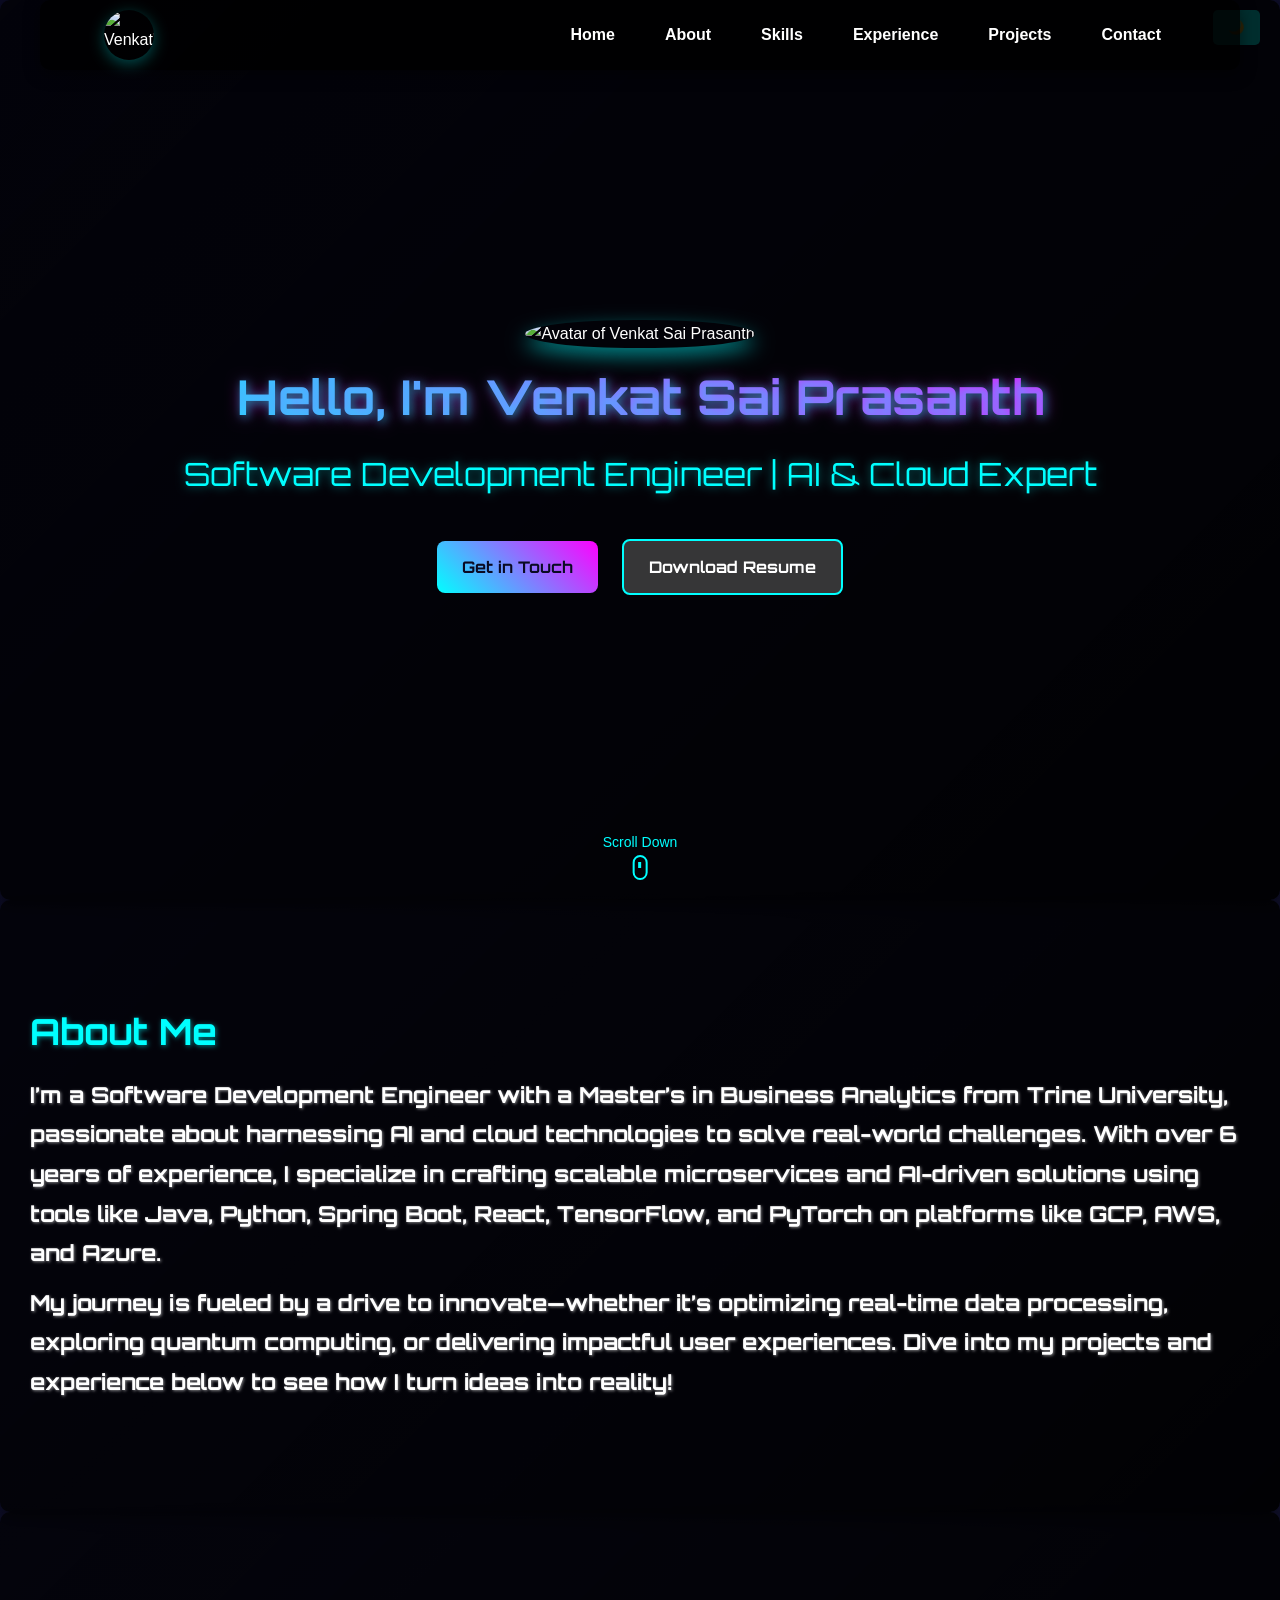
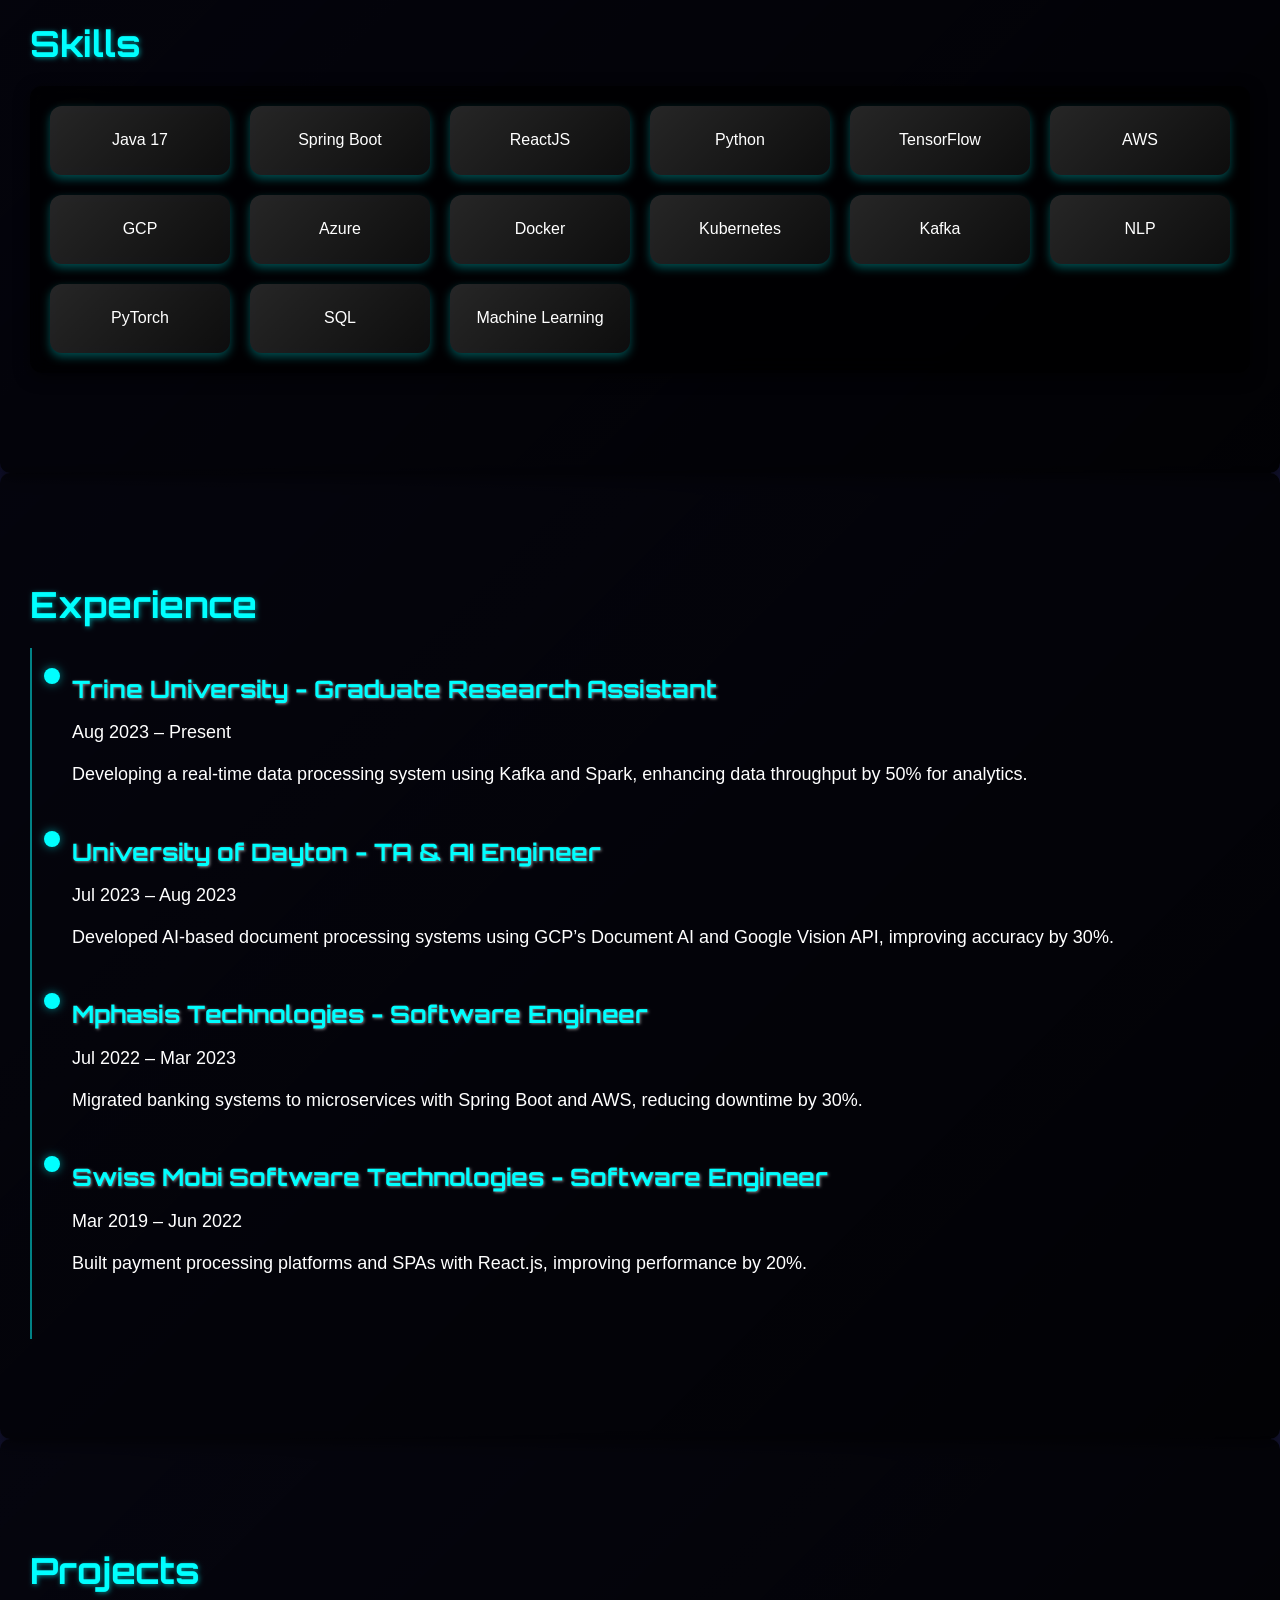
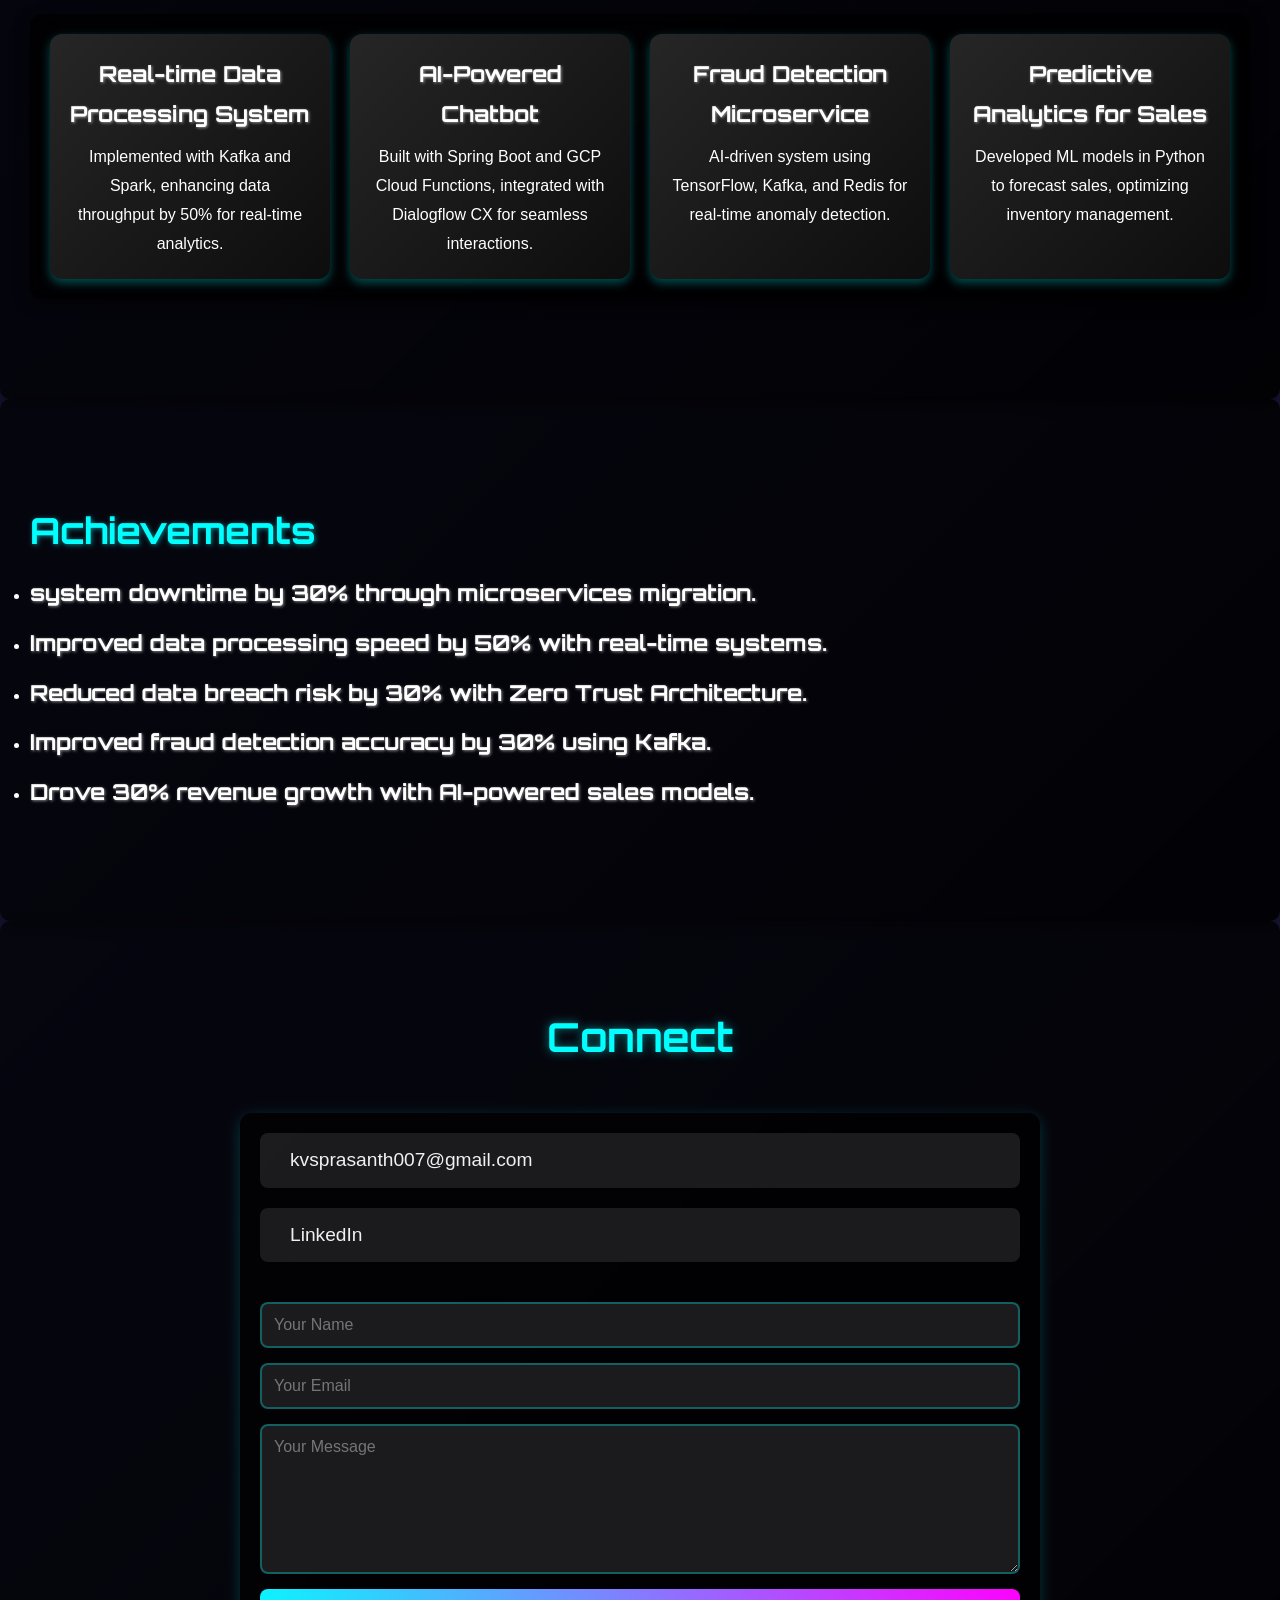
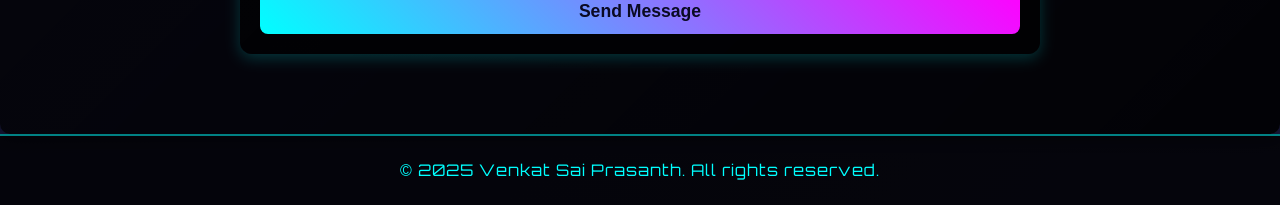
==== commit 820e7498: "Update video source in index.html for improved content delivery" ====
--- a/index.html
+++ b/index.html
@@ -23,7 +23,7 @@
     
     <div class="video-container">
         <video autoplay muted loop playsinline webkit-playsinline>
-            <source src="video-5.mp4" type="video/mp4">
+            <source src="video-9.mp4" type="video/mp4">
             Your browser does not support the video tag.
         </video>
     </div>
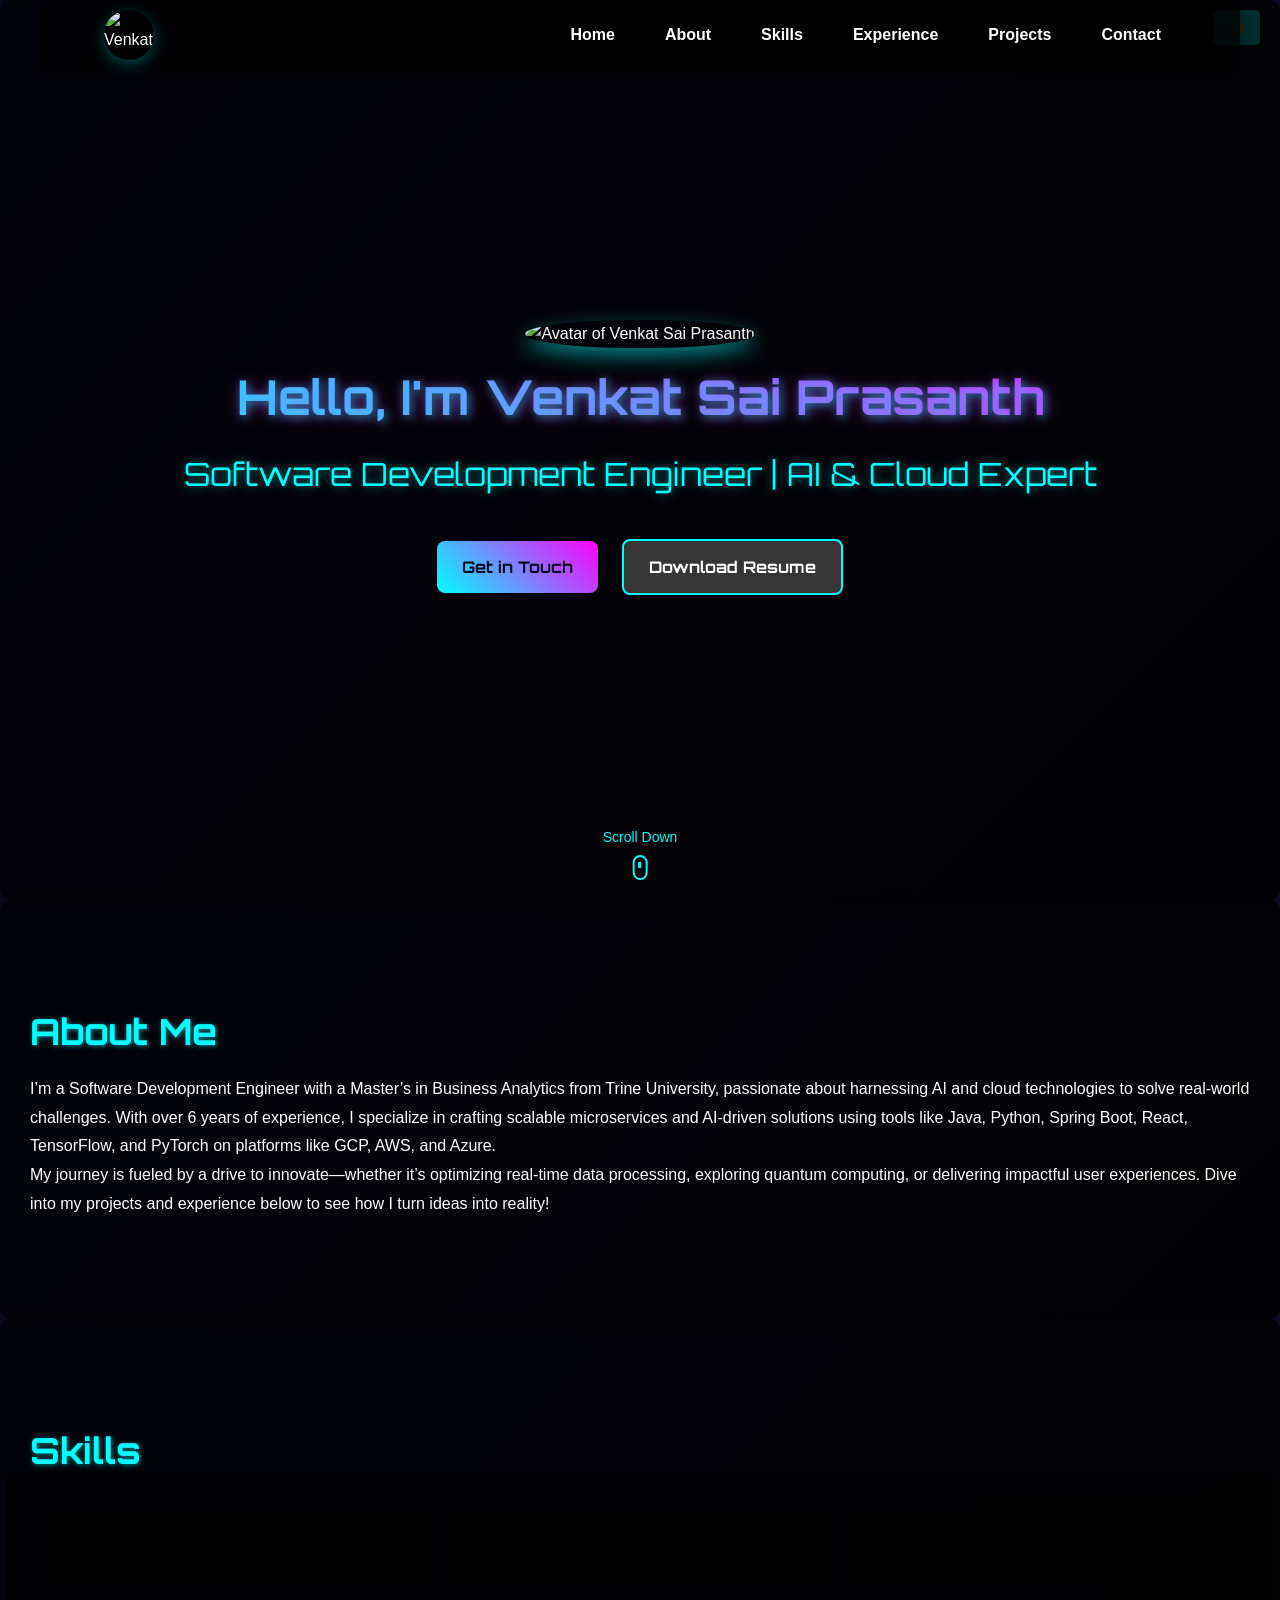
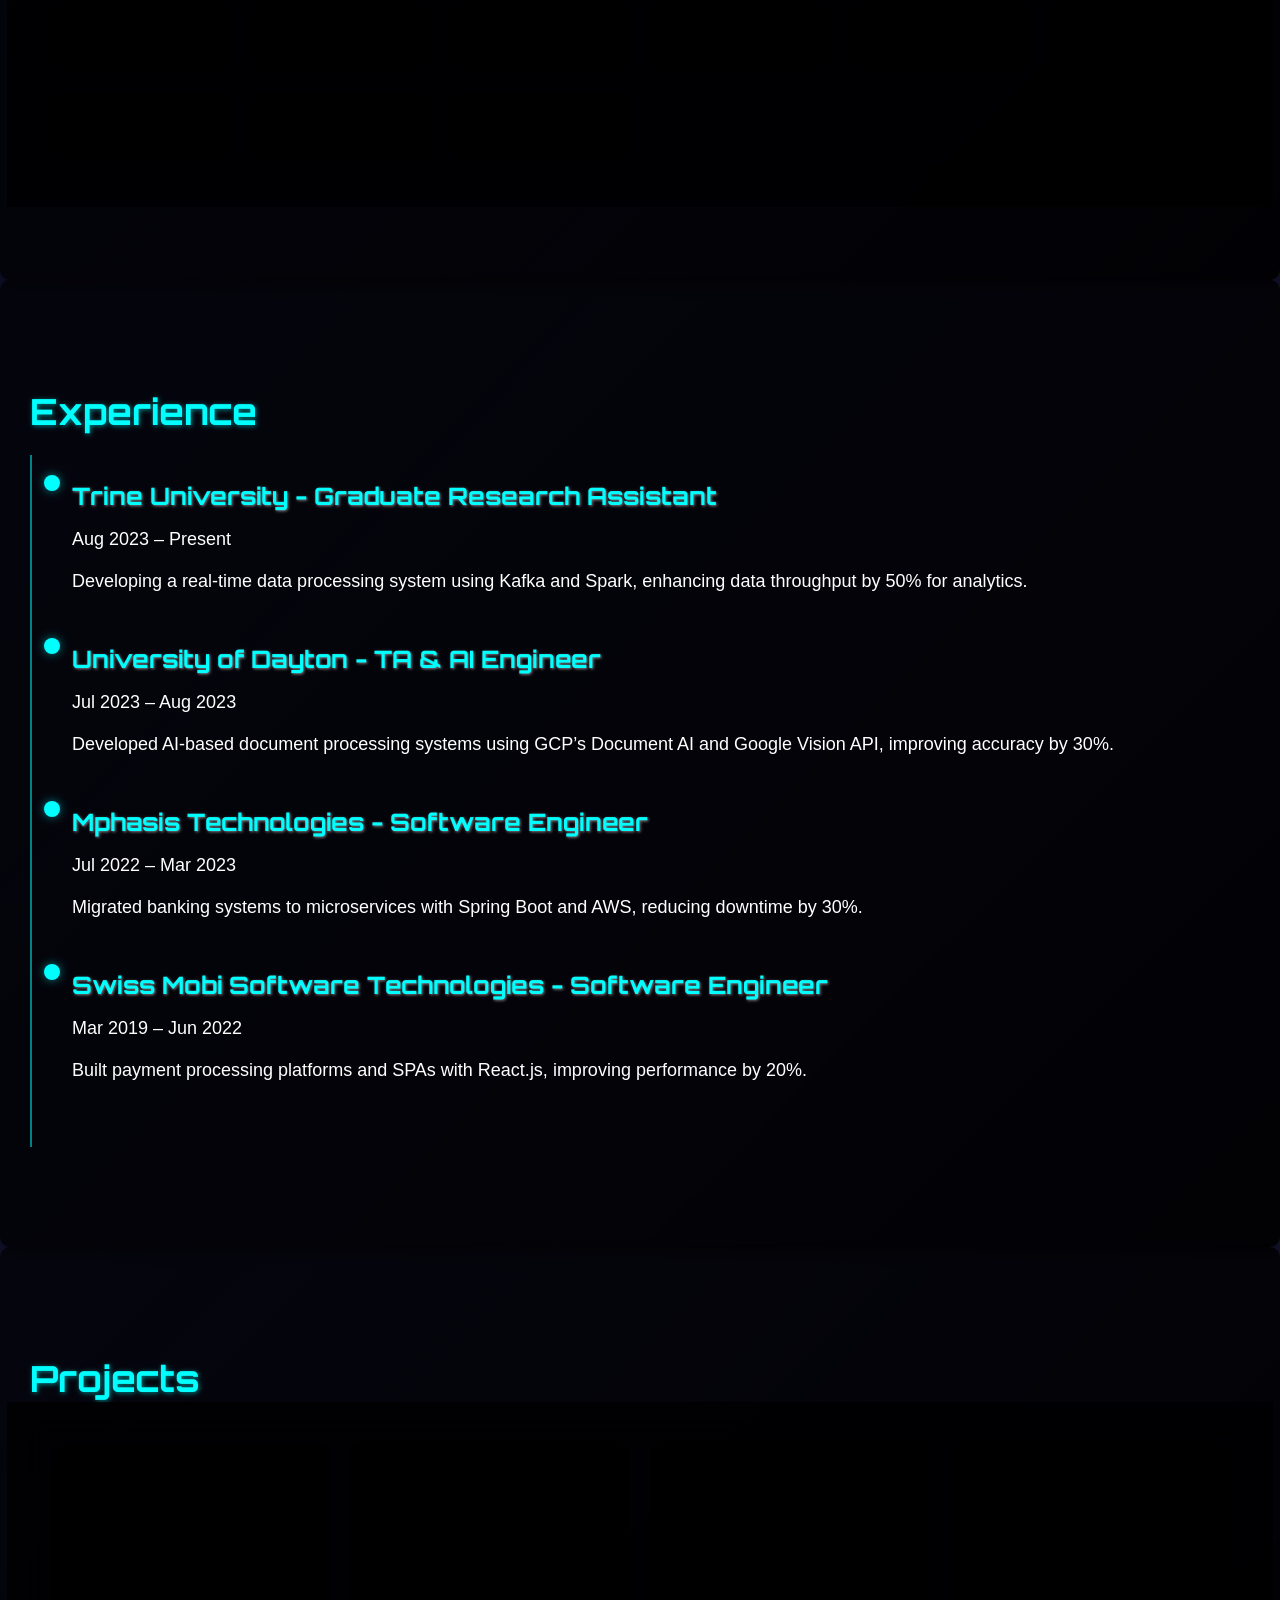
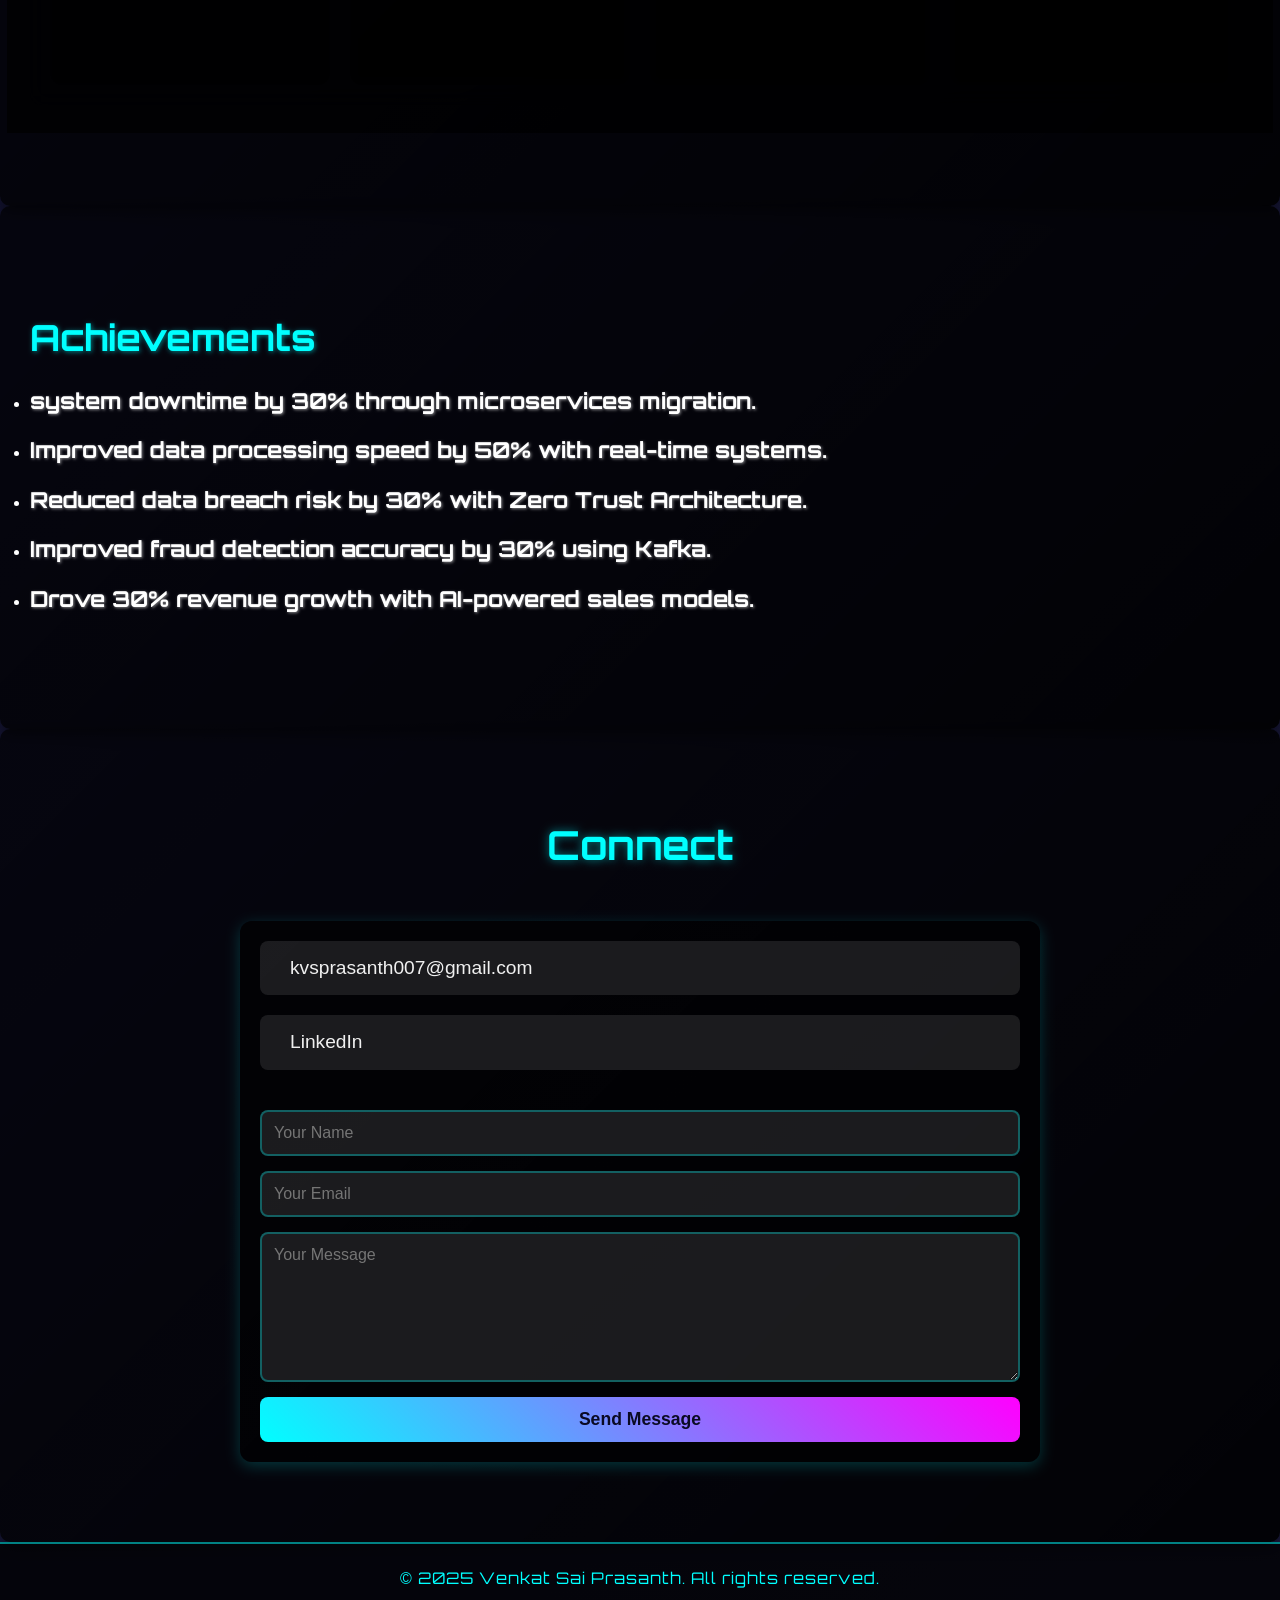
==== commit fa93ab64: "Refactor HTML structure in index.html for better semantics and update CSS for improved layout consis" ====
--- a/index.html
+++ b/index.html
@@ -23,7 +23,7 @@
     
     <div class="video-container">
         <video autoplay muted loop playsinline webkit-playsinline>
-            <source src="video-9.mp4" type="video/mp4">
+            <source src="video-4.mp4" type="video/mp4">
             Your browser does not support the video tag.
         </video>
     </div>
@@ -67,13 +67,13 @@
 
     <section id="about" class="section">
         <h2>About Me</h2>
-        <h3 >I’m a Software Development Engineer with a Master’s in Business Analytics from Trine
+        <p>I’m a Software Development Engineer with a Master’s in Business Analytics from Trine
             University, passionate about harnessing AI and cloud technologies to solve real-world challenges. With over
             6 years of experience, I specialize in crafting scalable microservices and AI-driven solutions using tools
-            like Java, Python, Spring Boot, React, TensorFlow, and PyTorch on platforms like GCP, AWS, and Azure.</h3>
-        <h3 >My journey is fueled by a drive to innovate—whether it’s optimizing real-time data
+            like Java, Python, Spring Boot, React, TensorFlow, and PyTorch on platforms like GCP, AWS, and Azure.</p>
+        <p>My journey is fueled by a drive to innovate—whether it’s optimizing real-time data
                 processing, exploring quantum computing, or delivering impactful user experiences. Dive into my projects
-                and experience below to see how I turn ideas into reality!</h3>
+                and experience below to see how I turn ideas into reality!</p>
     </section>
 
     <section id="skills" class="section">
--- a/style.css
+++ b/style.css
@@ -8,6 +8,7 @@
   --shadow: 0 4px 15px rgba(0, 255, 255, 0.3);
   --font-primary: 'Orbitron', sans-serif;
   --font-secondary: 'Inter', sans-serif;
+  --background-color: rgba(0, 0, 0, 0.7);
 }
 
 * {
@@ -586,7 +587,7 @@
 }
 
 .section {
-  padding: 80px 20px;
+  padding: 100px 20px;
   max-width: 1400px;
   margin: 0 auto;
   position: relative;
@@ -836,6 +837,7 @@
   display: flex;
   flex-direction: column;
   align-items: center;
+  z-index: 10; /* Ensure it stays above other elements */
 }
 
 .scroll-icon {
@@ -1370,7 +1372,6 @@
   .nav-links.active {
     display: flex;
   }
-
   .cta-btn.secondary {
     font-size: 0.9em;
     padding: 8px 16px;
@@ -1520,7 +1521,7 @@
   }
 
   .hero {
-    padding: 80px 20px 40px;
+    padding: 80px 20px;
   }
 
   .hero-content .animated-text {
@@ -1548,6 +1549,25 @@
   .responsive-nav .nav-links.active {
     display: flex;
   }
+
+  .hero-content p {
+    font-size: 1.5em;
+  }
+
+  .cta-btn {
+    font-size: 0.9em;
+    padding: 8px 16px;
+  }
+
+  .cta-btn.secondary {
+    font-size: 0.9em;
+    padding: 8px 16px;
+  }
+
+  .scroll-indicator {
+    bottom: auto;
+    font-size: 12px;
+  }
 }
 
 
@@ -1556,9 +1576,6 @@
     font-size: 1.2rem;
     padding: 10px 20px;
   }
-
-
-
   .skills-grid,
   .projects-grid {
     grid-template-columns: repeat(auto-fill, minmax(100px, 1fr));
@@ -1619,8 +1636,8 @@
   }
 
   .hero-image img {
-    width: 150px;
-    height: 150px;
+    width: 130px;
+    height: 130px;
   }
 }
 
@@ -1632,4 +1649,68 @@
   .section {
     padding: 100px 30px;
   }
+}
+
+/* Reduce the size of the animated text on smaller screens */
+@media (max-width: 768px) {
+  .hero-content p {
+    font-size: 1.5em;
+  }
+
+  .cta-btn {
+    font-size: 0.9em;
+    padding: 8px 16px;
+  }
+
+  .cta-btn.secondary {
+    font-size: 0.9em;
+    padding: 8px 16px;
+  }
+
+  .scroll-indicator {
+    bottom: auto;
+    font-size: 12px;
+  }
+}
+
+/* Ensure the scroll indicator does not overlap with other elements */
+.scroll-indicator {
+  position: absolute;
+  bottom: 20px;
+  left: 50%;
+  transform: translateX(-50%);
+  text-align: center;
+  color: #00ffff;
+  font-family: 'Orbitron', sans-serif;
+  font-size: 14px;
+  display: flex;
+  flex-direction: column;
+  align-items: center;
+  z-index: 10; /* Ensure it stays above other elements */
+}
+
+.scroll-indicator p {
+  margin: 0;
+  padding: 0;
+}
+
+.scroll-icon {
+  width: 15px;
+  height: 25px;
+  margin-top: 5px; /* Add margin to separate the text and icon */
+  border: 2px solid #00ffff;
+  border-radius: 10px;
+  position: relative;
+}
+
+.scroll-icon::after {
+  content: '';
+  position: absolute;
+  top: 5px;
+  left: 50%;
+  transform: translateX(-50%);
+  width: 3px;
+  height: 6px;
+  background: #00ffff;
+  animation: scrollDown 1.5s infinite;
 }
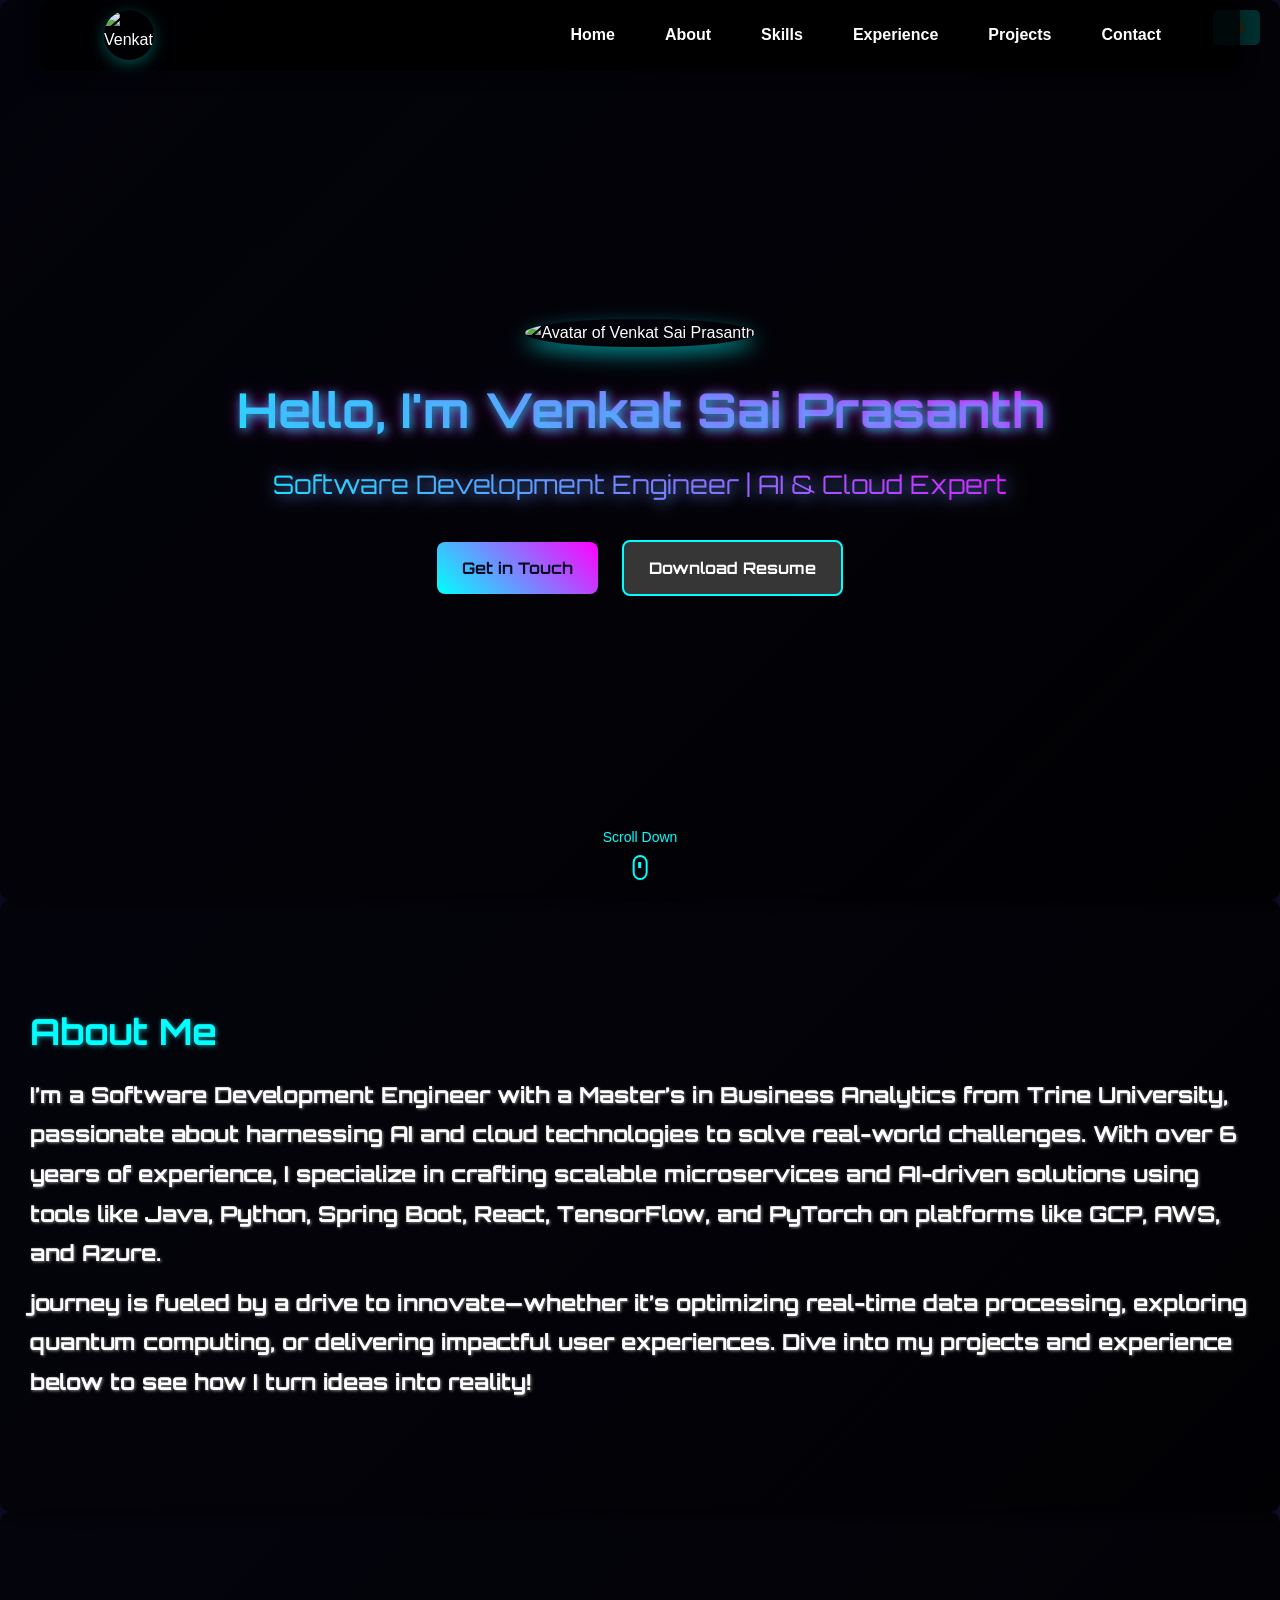
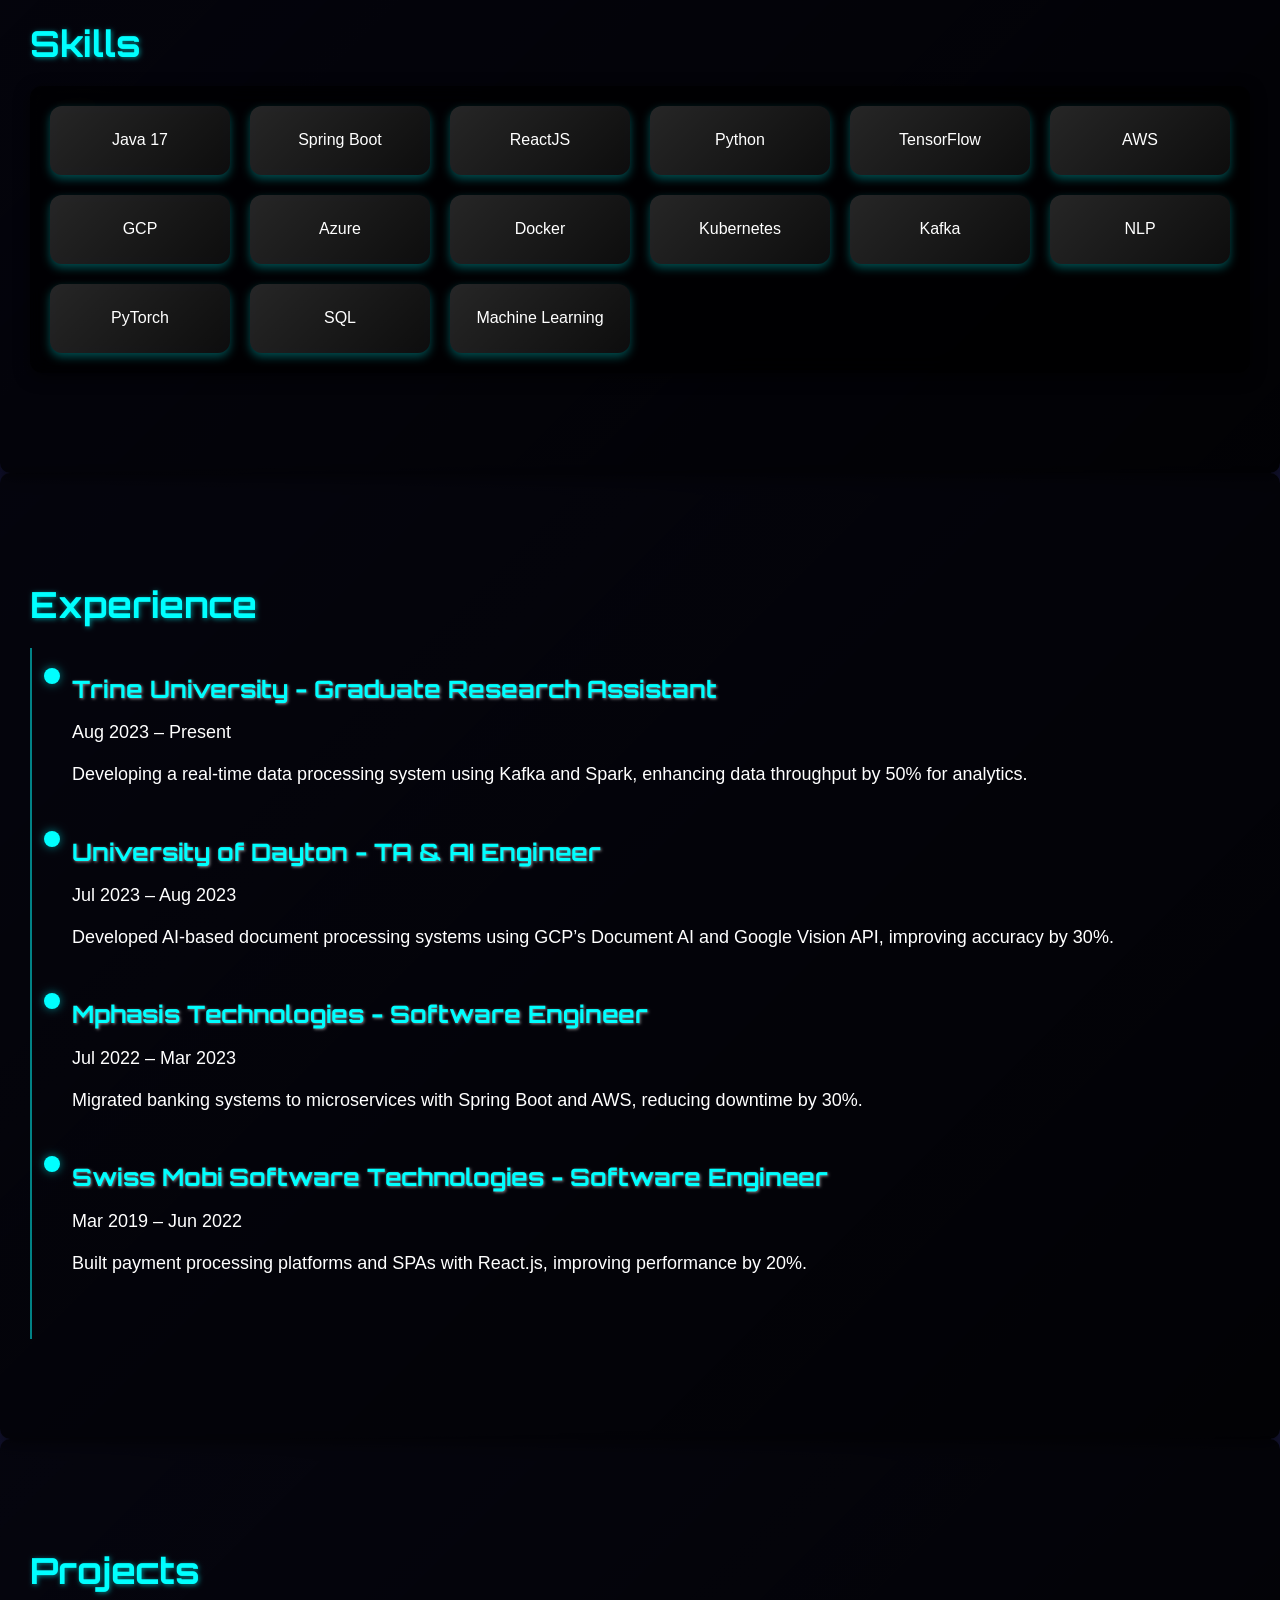
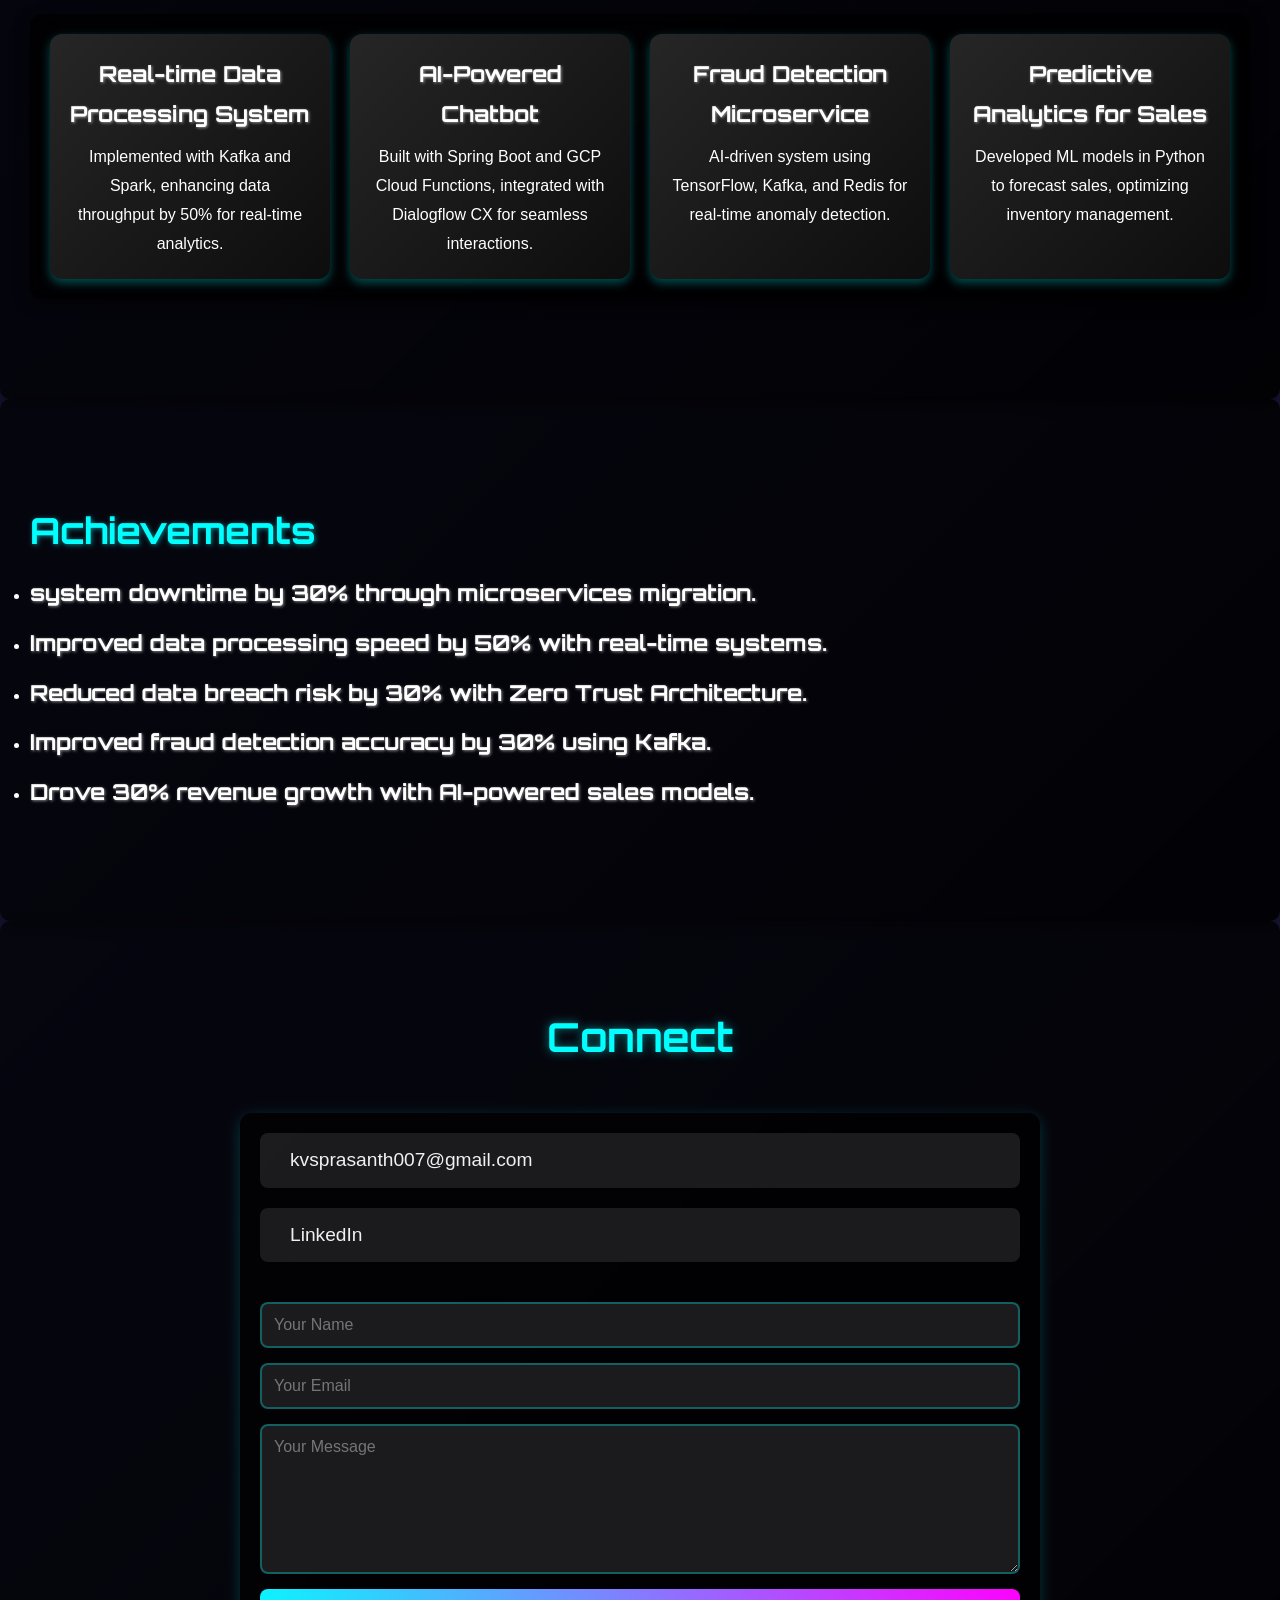
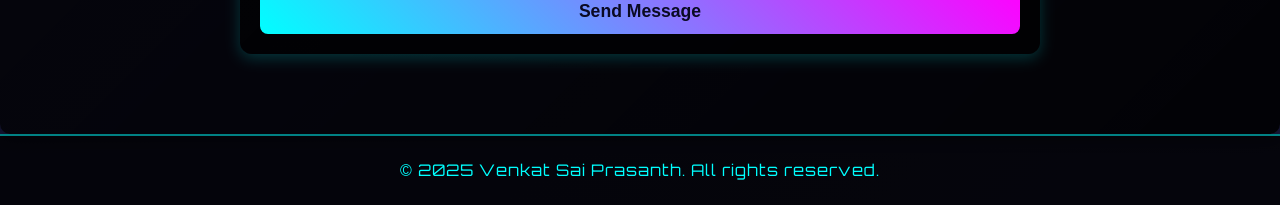
==== commit efa5de1a: "Refactor HTML structure in About Me section for better semantics and remove loading overlay styles f" ====
--- a/index.html
+++ b/index.html
@@ -67,13 +67,13 @@
 
     <section id="about" class="section">
         <h2>About Me</h2>
-        <p>I’m a Software Development Engineer with a Master’s in Business Analytics from Trine
+        <p><h3>I’m a Software Development Engineer with a Master’s in Business Analytics from Trine
             University, passionate about harnessing AI and cloud technologies to solve real-world challenges. With over
             6 years of experience, I specialize in crafting scalable microservices and AI-driven solutions using tools
-            like Java, Python, Spring Boot, React, TensorFlow, and PyTorch on platforms like GCP, AWS, and Azure.</p>
-        <p>My journey is fueled by a drive to innovate—whether it’s optimizing real-time data
+            like Java, Python, Spring Boot, React, TensorFlow, and PyTorch on platforms like GCP, AWS, and Azure.</h3></p>
+        <p><h3> journey is fueled by a drive to innovate—whether it’s optimizing real-time data
                 processing, exploring quantum computing, or delivering impactful user experiences. Dive into my projects
-                and experience below to see how I turn ideas into reality!</p>
+                and experience below to see how I turn ideas into reality!</h3></p>
     </section>
 
     <section id="skills" class="section">
--- a/style.css
+++ b/style.css
@@ -129,31 +129,8 @@
   }
 }
 
-body::before {
-  content: "Loading...";
-  position: fixed;
-  top: 50%;
-  left: 50%;
-  transform: translate(-50%, -50%);
-  color: #ffffff;
-  font-size: 1.8rem;
-  font-family: 'Orbitron', sans-serif;
-  text-shadow: 0 0 15px rgba(255, 255, 255, 0.8), 0 0 25px rgba(0, 255, 255, 0.6);
-  animation: pulse 1.5s infinite;
-  z-index: 9999;
-  /* Ensures it stays above all other elements */
-  background: rgba(0, 0, 0, 0.85);
-  /* Adds a subtle background for better visibility */
-  padding: 20px 30px;
-  border-radius: 10px;
-  box-shadow: 0 4px 15px rgba(254, 254, 254, 0.5);
-}
-
-body.loaded::before {
-  opacity: 0;
-  visibility: hidden;
-  transition: opacity 0.5s ease-in-out, visibility 0.5s ease-in-out;
-}
+
+
 
 @keyframes pulse {
 
@@ -279,12 +256,6 @@
   gap: 20px;
 }
 
-.hologram-logo {
-  width: 50px;
-  height: 50px;
-  border-radius: 50%;
-  transition: var(--transition);
-}
 
 .hologram-logo:hover {
   transform: scale(1.1);
@@ -490,6 +461,7 @@
   height: 50px;
   border-radius: 50%;
   box-shadow: var(--shadow);
+  transition: var(--transition);
   transition: transform 0.3s ease, box-shadow 0.3s ease;
 }
 
@@ -679,8 +651,8 @@
   -webkit-background-clip: text;
   background-clip: text;
   -webkit-text-fill-color: transparent;
-  text-shadow: 2px 2px 10px rgba(0, 255, 255, 0.5), 2px 2px 15px rgba(255, 0, 255, 0.5);
-  animation: fadeInText 1.5s ease-in-out;
+  text-shadow: 2px 2px 10px rgba(0, 255, 255, 0.7), 2px 2px 15px rgba(255, 0, 255, 0.7);
+  animation: fadeInText 1s ease-in-out, float 5s ease-in-out infinite;
 }
 
 h2 {
@@ -708,26 +680,18 @@
   padding-top: 80px;
 }
 
-.hero-content {
-  width: 100%;
-  max-width: auto;
-  padding: auto;
-  animation: fadeIn 2s ease-in-out;
-}
-
-.hero-content h1 {
-  font-size: 3em;
-  margin-bottom: 20px;
-  line-height: 1.2;
-}
-
 .hero-content p {
-  font-size: 2em;
+  font-size: clamp(1.5rem, 2vw, 2.5rem);
   font-weight: 300;
   font-family: 'Orbitron', sans-serif;
   margin-bottom: 20px;
   color: #00ffff;
-  text-shadow: 0 0 10px rgba(0, 255, 255, 0.5);
+  background: linear-gradient(45deg, #00ffff, #ff00ff);
+  -webkit-background-clip: text;
+  -webkit-text-fill-color: transparent;
+  text-shadow: 2px 2px 15px rgba(0, 255, 255, 0.5), 2px 2px 20px rgba(255, 0, 255, 0.5);
+  animation: fadeInText 1.5s ease-in-out, float 3s ease-in-out infinite;
+  line-height: 1.6;
 }
 
 /* Updated animation */
@@ -1299,10 +1263,7 @@
 
 /* General Media Queries */
 @media (max-width: 768px) {
-  body::before {
-    font-size: 1.5rem;
-    padding: 15px 25px;
-  }
+  
 
   .nav-items {
     display: none;
@@ -1572,10 +1533,7 @@
 
 
 @media (max-width: 480px) {
-  body::before {
-    font-size: 1.2rem;
-    padding: 10px 20px;
-  }
+
   .skills-grid,
   .projects-grid {
     grid-template-columns: repeat(auto-fill, minmax(100px, 1fr));
